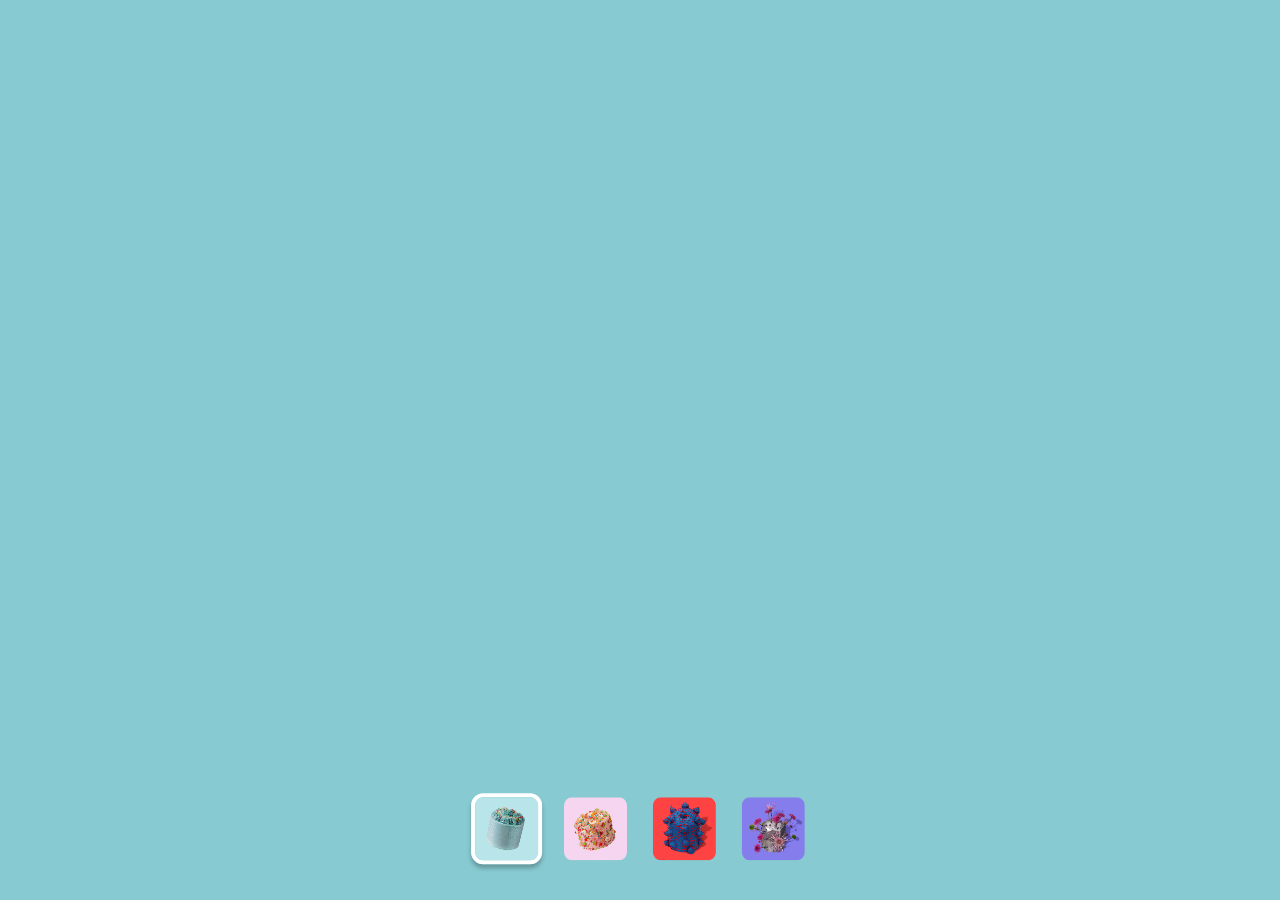
==== index.html @ b7d8cfb9 "Add #87CAD1 circular background reveal (Figma node 151:3525) Adds a plain .loading-circle element, g" ====
<!DOCTYPE html>
<html lang="pt-BR">
<head>
  <meta charset="UTF-8" />
  <meta name="viewport" content="width=device-width, initial-scale=1.0" />
  <title>Putadoce</title>
  <link rel="stylesheet" href="css/loading.css" />
</head>
<body>
  <div class="loading-screen" id="loadingScreen" aria-hidden="true">
    <div class="loading-track" id="loadingTrack">
      <div class="loading-item" data-item="1">
        <img class="loading-item__img" src="assets/images/homepage/image-cake-1.png" alt="" />
      </div>
      <div class="loading-item" data-item="2">
        <img class="loading-item__img" src="assets/images/homepage/image-cake-2.png" alt="" />
      </div>
      <div class="loading-item" data-item="3">
        <img class="loading-item__img" src="assets/images/homepage/image-cake-3.png" alt="" />
      </div>
      <div class="loading-item" data-item="4">
        <img class="loading-item__img" src="assets/images/homepage/image-cake-4.png" alt="" />
      </div>
    </div>

    <div class="loading-circle"></div>
  </div>

  <script src="js/loading.js"></script>
</body>
</html>
---- css/loading.css ----
/* Homepage opening loading animation — matches Figma nodes 115:467
   ("carrossel-cake" row stage, file kAYJnyqg4kZczqNmndvmeE), 150:3493
   (final resting position + image-cake-1's selected state), and
   151:3525 (the #87CAD1 circular background reveal).

   Three stages, driven by loading.js toggling classes on #loadingTrack:
     1. default (no class)  — all 4 thumbnails stacked exactly on top
        of each other, centered on screen, at the row's own 120px
        reference size.
     2. .is-row             — thumbnails spread into a single evenly
        spaced row, still vertically centered (node 115:467: 120px
        squares, 12px radius, 20px gap).
     3. .is-final            — the row shrinks and moves down to its
        resting position near the bottom of the viewport (node
        150:3493: 80px squares, same 12px radius/20px gap). .is-selected
        is added in the very same tick (not a later one — see
        loading.js) so image-cake-1's selected-state border + shadow
        and the #87CAD1 circle reveal (node 151:3525, .loading-circle
        below) both start at the exact instant the row starts settling
        into place, all three reading as one simultaneous event rather
        than a chain of sequential ones.

   Every thumbnail is `position: fixed; left: 50%; top: 50%;` — a
   constant anchor for the whole sequence — with a per-item `--dx`/
   `--dy` translate offset and a shared `--size` doing all the actual
   stage-to-stage movement/scaling via `transform`/`width`/`height`.
   Transitioning those (rather than swapping between different CSS
   positioning schemes, e.g. position:absolute -> flow layout) is what
   lets a plain CSS `transition` interpolate every stage smoothly:
   the browser only ever needs to tween one transform/size, never
   switch layout modes mid-animation. .loading-circle reuses that same
   --dx/--dy math (see --item1-final-dx/--items-final-dy) for its own
   origin point, rather than a separate hardcoded position, so it's
   always centered on image-cake-1's actual final position. */

:root {
  /* ---- Timing: the only place these need to change ----
     loading.js reads these same custom properties (via
     getComputedStyle) to schedule its stage transitions, so adjusting
     a value here updates both the CSS transition duration and the JS
     timing in one edit — nothing is duplicated in the JS file itself. */
  --loading-stack-hold: 350ms; /* stage 1: pause on the stacked thumbnails before spreading */
  --loading-spread-duration: 500ms; /* stage 1 -> 2: spreading into a row */
  --loading-row-hold: 250ms; /* stage 2: pause on the row before it settles */
  --loading-settle-duration: 500ms; /* stage 2 -> 3: shrinking + moving to final position */
  --loading-select-duration: 250ms; /* image-cake-1's selected state fading in, starting alongside the settle */
  --loading-easing: cubic-bezier(0.65, 0, 0.35, 1);
  /* Total: 350 + 500 + 250 + 500 = 1600ms (~1.6s) — the select and
     circle-reveal durations both run concurrently with the final
     500ms settle above rather than adding to the total, since all
     three start together (see loading.js). Inside the requested
     1.5-2s window for the thumbnail sequence. */

  /* #87CAD1 circular reveal (Figma node 151:3525) — starts the instant
     the row begins settling into its final position (same tick as
     --loading-settle-duration/--loading-select-duration above), not
     after. Kept well under 1s on its own so the color feels like an
     instant consequence of the selection rather than its own separate
     beat. */
  --circle-reveal-duration: 600ms;
  --circle-reveal-color: #87cad1;

  /* ---- Layout: fluid, calibrated against the Figma frame's 1440px
     reference width so every value hits its exact spec size there
     (120px/80px thumbnails, 20px gap) and scales down proportionally
     on narrower viewports, floored so nothing gets illegibly small.
     Border/shadow on the selected state stay fixed-size (see below)
     since only "thumbnail size and spacing" was asked to scale. ----*/
  --thumb-size-row: clamp(48px, 8.333vw, 120px); /* 120 / 1440 */
  --thumb-size-final: clamp(32px, 5.556vw, 80px); /* 80 / 1440 */
  --thumb-gap: clamp(8px, 1.389vw, 20px); /* 20 / 1440 */
  --thumb-radius: 12px;
  --final-bottom-margin: clamp(16px, 2.778vw, 40px); /* 40 / 1440 */

  /* image-cake-1's final center point, as an offset from the viewport
     center (50vw, 50vh) — the exact same formula stage 3 already uses
     for the thumbnail itself (see .loading-track.is-final rules
     below), hoisted here so .loading-circle's origin can reference the
     identical values instead of a second, potentially-drifting copy.
     --items-final-dy is shared by all 4 thumbnails in stage 3 (they're
     all in one horizontal row), so it doubles as image-cake-1's own
     final vertical offset. */
  --item1-final-dx: calc((var(--thumb-size-final) + var(--thumb-gap)) * -1.5);
  --items-final-dy: calc(50vh - var(--final-bottom-margin) - var(--thumb-size-final) / 2);

  /* Diameter the circle must reach to cover the viewport with no gaps
     at any corner, from ANY origin point on screen: the true
     requirement is 2x the distance from the origin to the single
     farthest corner, but 2 * (100vw + 100vh) is a simple, safe upper
     bound for that (vw + vh is always >= the viewport's own diagonal,
     by the triangle inequality) without needing sqrt()/pow() in
     calc(), which is still uneven browser support for a static site
     like this one. The excess is invisible either way, since anything
     past the viewport edge is clipped by it. */
  --circle-max-diameter: calc(2 * (100vw + 100vh));
}

body {
  margin: 0;
  /* Nothing on the page can scroll during/after this stage — every
     thumbnail is position: fixed and there's no other content yet. */
  overflow: hidden;
  background-color: #ffffff;
}

.loading-screen {
  position: fixed;
  inset: 0;
  background-color: #ffffff;
}

.loading-item {
  position: fixed;
  top: 50%;
  left: 50%;
  z-index: 1;
  box-sizing: border-box;
  width: var(--thumb-size-row);
  height: var(--thumb-size-row);
  border-radius: var(--thumb-radius);
  overflow: hidden;
  /* Reserves the selected state's border footprint from the start
     (transparent, so invisible) so box-sizing: border-box never has
     to change the item's outer size when the real white border
     appears later — only its color needs to transition. */
  border: 4px solid transparent;
  box-shadow: 0 4px 4px rgba(0, 0, 0, 0);
  --dx: 0px;
  --dy: 0px;
  transform: translate(-50%, -50%) translate(var(--dx), var(--dy));
  transition:
    width var(--loading-settle-duration) var(--loading-easing),
    height var(--loading-settle-duration) var(--loading-easing),
    transform var(--loading-settle-duration) var(--loading-easing),
    border-color var(--loading-select-duration) ease,
    box-shadow var(--loading-select-duration) ease;
}

/* image-cake-1 stays on top of the pile during stage 1's stack, since
   it's the same thumbnail that ends up selected at the end. */
.loading-item[data-item='1'] {
  z-index: 2;
}

.loading-item__img {
  display: block;
  width: 100%;
  height: 100%;
  object-fit: cover;
}

/* ---- Stage 2: spread into a row (node 115:467) ----
   Each item's --dx places it in an evenly spaced row of 4 centered on
   the anchor point: offsets are (index - 1.5) * (size + gap), i.e.
   -1.5, -0.5, 0.5, 1.5 row-widths from center — the same math as the
   frame's own 140px item-to-item spacing (120px + 20px gap) at the
   1440px reference. */
.loading-track.is-row .loading-item {
  width: var(--thumb-size-row);
  height: var(--thumb-size-row);
  transition-duration: var(--loading-spread-duration);
}

.loading-track.is-row .loading-item[data-item='1'] {
  --dx: calc((var(--thumb-size-row) + var(--thumb-gap)) * -1.5);
}
.loading-track.is-row .loading-item[data-item='2'] {
  --dx: calc((var(--thumb-size-row) + var(--thumb-gap)) * -0.5);
}
.loading-track.is-row .loading-item[data-item='3'] {
  --dx: calc((var(--thumb-size-row) + var(--thumb-gap)) * 0.5);
}
.loading-track.is-row .loading-item[data-item='4'] {
  --dx: calc((var(--thumb-size-row) + var(--thumb-gap)) * 1.5);
}

/* ---- Stage 3: shrink + settle near the bottom (node 150:3493) ----
   --dy moves each item's center from the viewport's vertical center
   down to (viewport height - bottom margin - half the final thumbnail
   size) — i.e. exactly --final-bottom-margin above the viewport's
   bottom edge. */
.loading-track.is-final .loading-item {
  width: var(--thumb-size-final);
  height: var(--thumb-size-final);
  transition-duration: var(--loading-settle-duration);
  --dy: var(--items-final-dy);
}

.loading-track.is-final .loading-item[data-item='1'] {
  --dx: var(--item1-final-dx);
}
.loading-track.is-final .loading-item[data-item='2'] {
  --dx: calc((var(--thumb-size-final) + var(--thumb-gap)) * -0.5);
}
.loading-track.is-final .loading-item[data-item='3'] {
  --dx: calc((var(--thumb-size-final) + var(--thumb-gap)) * 0.5);
}
.loading-track.is-final .loading-item[data-item='4'] {
  --dx: calc((var(--thumb-size-final) + var(--thumb-gap)) * 1.5);
}

/* ---- Selected state (node 150:3493, image-cake-1 only) ----
   4px solid white border + a soft drop shadow, starting the instant
   stage 3 begins settling (not once it finishes) — only ever applied
   to the first thumbnail. */
.loading-track.is-selected .loading-item[data-item='1'] {
  border-color: #ffffff;
  box-shadow: 0 4px 4px rgba(0, 0, 0, 0.25);
}

/* ---- Circular background reveal (node 151:3525) ----
   A plain circle, .loading-screen's white showing through everywhere
   outside it until it grows to cover the viewport. Sits in the DOM
   after #loadingTrack (targeted via the ~ sibling combinator off the
   same .is-final class loading.js already toggles there) purely so
   one script doesn't need to know about a second element — visual
   stacking is entirely z-index's job: 0 here vs. 1/2 on .loading-item,
   so the thumbnails stay visible on top throughout, exactly as
   required.

   Positioned with the same fixed left/top: 50% anchor + translate
   pattern as .loading-item, translated to image-cake-1's actual final
   center (--item1-final-dx/--items-final-dy — the same custom
   properties stage 3 itself uses, not a separate hardcoded position),
   then scaled from 0 to 1 at a diameter guaranteed to cover the
   viewport from that point with no corner gaps (--circle-max-diameter
   above). Scaling a circle from its own center is precisely a
   "grow outward from a point" reveal — scale is also cheaper for the
   browser to animate than transitioning width/height directly. */
.loading-circle {
  position: fixed;
  top: 50%;
  left: 50%;
  z-index: 0;
  width: var(--circle-max-diameter);
  height: var(--circle-max-diameter);
  border-radius: 50%;
  background-color: var(--circle-reveal-color);
  transform: translate(-50%, -50%) translate(var(--item1-final-dx), var(--items-final-dy)) scale(0);
  transition: transform var(--circle-reveal-duration) var(--loading-easing);
}

#loadingTrack.is-final ~ .loading-circle {
  transform: translate(-50%, -50%) translate(var(--item1-final-dx), var(--items-final-dy)) scale(1);
}

/* Users who've asked for less motion get the finished state straight
   away — loading.js also checks this directly and skips its timers
   entirely, but the CSS override is a belt-and-suspenders fallback
   (e.g. if JS is slow to run) so nothing ever visibly animates. */
@media (prefers-reduced-motion: reduce) {
  .loading-item,
  .loading-circle {
    transition: none;
  }
}
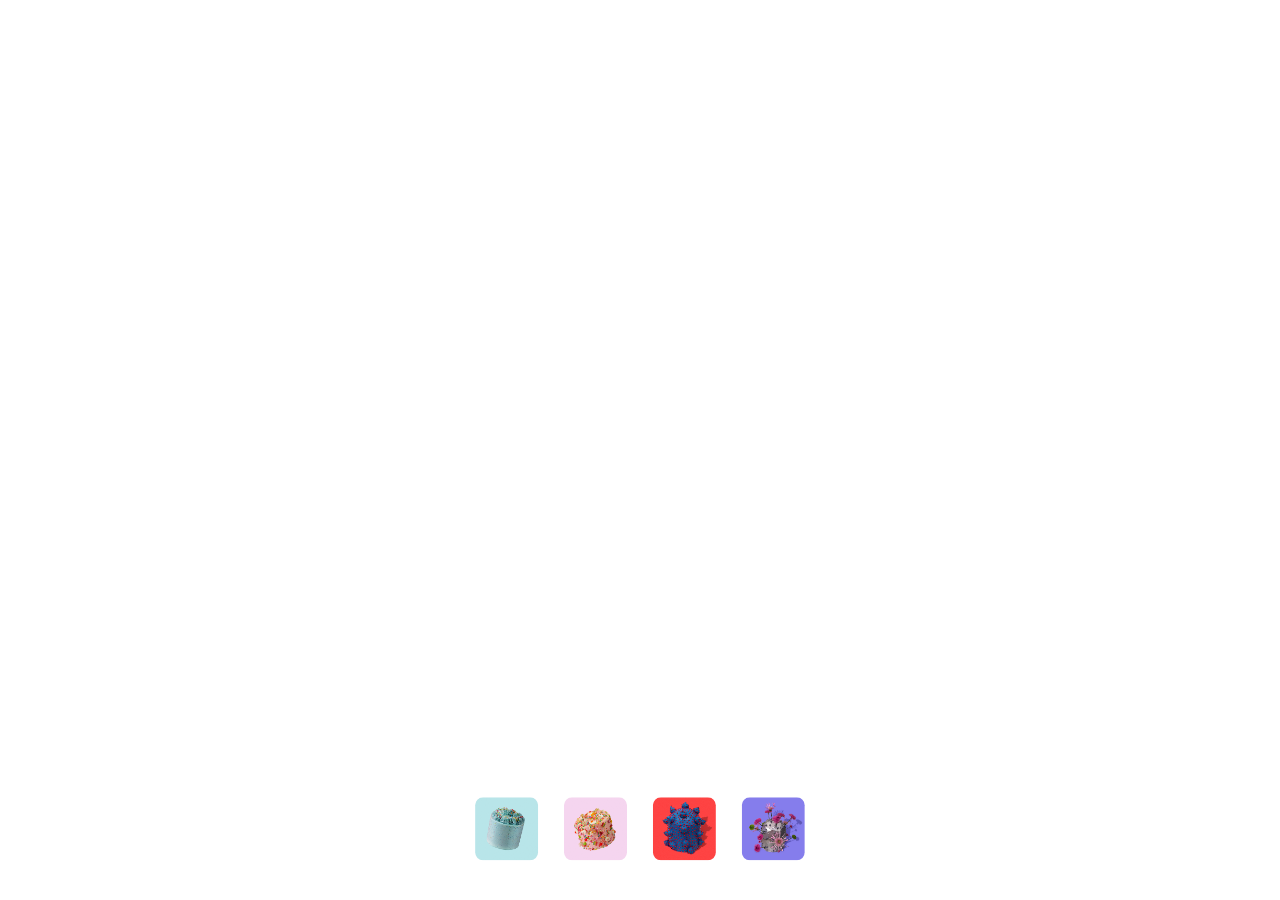
==== commit 0741664b: "Add site header (nav) component with slide-down entrance Matches the "Nav" component in Figma node 1" ====
--- a/index.html
+++ b/index.html
@@ -4,7 +4,14 @@
   <meta charset="UTF-8" />
   <meta name="viewport" content="width=device-width, initial-scale=1.0" />
   <title>Putadoce</title>
+  <link rel="preconnect" href="https://fonts.googleapis.com" />
+  <link rel="preconnect" href="https://fonts.gstatic.com" crossorigin />
+  <link
+    href="https://fonts.googleapis.com/css2?family=DM+Sans:wght@500&display=swap"
+    rel="stylesheet"
+  />
   <link rel="stylesheet" href="css/loading.css" />
+  <link rel="stylesheet" href="components/nav/nav.css" />
 </head>
 <body>
   <div class="loading-screen" id="loadingScreen" aria-hidden="true">
@@ -27,5 +34,6 @@
   </div>
 
   <script src="js/loading.js"></script>
+  <script src="components/nav/nav.js"></script>
 </body>
 </html>
--- a/css/loading.css
+++ b/css/loading.css
@@ -1,7 +1,12 @@
 /* Homepage opening loading animation — matches Figma nodes 115:467
    ("carrossel-cake" row stage, file kAYJnyqg4kZczqNmndvmeE), 150:3493
    (final resting position + image-cake-1's selected state), and
-   151:3525 (the #87CAD1 circular background reveal).
+   151:3525 (the #87CAD1 circular background reveal). The site header's
+   own slide-down entrance (components/nav/nav.css) is triggered once
+   this sequence's circle reveal actually finishes — its timing value
+   lives here too (--nav-slide-duration below) even though its other
+   styles live in nav.css, per this project's "one place for all
+   entrance-sequence timing" convention.
 
    Three stages, driven by loading.js toggling classes on #loadingTrack:
      1. default (no class)  — all 4 thumbnails stacked exactly on top
@@ -12,13 +17,16 @@
         squares, 12px radius, 20px gap).
      3. .is-final            — the row shrinks and moves down to its
         resting position near the bottom of the viewport (node
-        150:3493: 80px squares, same 12px radius/20px gap). .is-selected
-        is added in the very same tick (not a later one — see
-        loading.js) so image-cake-1's selected-state border + shadow
-        and the #87CAD1 circle reveal (node 151:3525, .loading-circle
-        below) both start at the exact instant the row starts settling
-        into place, all three reading as one simultaneous event rather
-        than a chain of sequential ones.
+        150:3493: 80px squares, same 12px radius/20px gap). Once that
+        settle transition actually finishes (loading.js listens for
+        its transitionend, not a second hardcoded delay, so this can
+        never drift out of sync with --loading-settle-duration below),
+        .is-selected is added — a single shared trigger for both
+        image-cake-1's selected-state border + shadow AND the start of
+        the #87CAD1 circle reveal (node 151:3525, .loading-circle
+        below), so the two can't fire independently of each other.
+        The circle only ever starts growing after the thumbnails have
+        fully arrived, never before or during their movement.
 
    Every thumbnail is `position: fixed; left: 50%; top: 50%;` — a
    constant anchor for the whole sequence — with a per-item `--dx`/
@@ -43,22 +51,32 @@
   --loading-spread-duration: 500ms; /* stage 1 -> 2: spreading into a row */
   --loading-row-hold: 250ms; /* stage 2: pause on the row before it settles */
   --loading-settle-duration: 500ms; /* stage 2 -> 3: shrinking + moving to final position */
-  --loading-select-duration: 250ms; /* image-cake-1's selected state fading in, starting alongside the settle */
+  --loading-select-duration: 250ms; /* image-cake-1's selected state fading in, once the settle transition ends */
   --loading-easing: cubic-bezier(0.65, 0, 0.35, 1);
-  /* Total: 350 + 500 + 250 + 500 = 1600ms (~1.6s) — the select and
-     circle-reveal durations both run concurrently with the final
-     500ms settle above rather than adding to the total, since all
-     three start together (see loading.js). Inside the requested
-     1.5-2s window for the thumbnail sequence. */
-
-  /* #87CAD1 circular reveal (Figma node 151:3525) — starts the instant
-     the row begins settling into its final position (same tick as
-     --loading-settle-duration/--loading-select-duration above), not
-     after. Kept well under 1s on its own so the color feels like an
-     instant consequence of the selection rather than its own separate
-     beat. */
+  /* Thumbnail sequence total: 350 + 500 + 250 + 500 = 1600ms (~1.6s),
+     inside the requested 1.5-2s window — this is the point at which
+     the thumbnails have fully arrived and .is-selected fires (see
+     loading.js, which confirms this via the settle transition's own
+     transitionend rather than trusting this number alone). */
+
+  /* #87CAD1 circular reveal (Figma node 151:3525) — starts only once
+     the settle transition above has actually finished and the row has
+     fully arrived at its resting position (loading.js adds
+     .is-selected then, which is what css/loading.css keys the circle
+     off below), never before or during that movement. Kept well under
+     1s on its own so the color still feels like an instant consequence
+     of the selection once it does start. */
   --circle-reveal-duration: 600ms;
   --circle-reveal-color: #87cad1;
+
+  /* Site header (components/nav/nav.css) slide-down entrance. Not tied
+     to a setTimeout of its own — components/nav/nav.js waits for the
+     'circle-reveal:complete' event js/loading.js dispatches once the
+     circle above has actually finished growing, then this is just how
+     long that slide itself takes once triggered. Reuses --loading-easing
+     rather than a separate curve, for a consistent feel with the rest
+     of the entrance sequence. */
+  --nav-slide-duration: 500ms;
 
   /* ---- Layout: fluid, calibrated against the Figma frame's 1440px
      reference width so every value hits its exact spec size there
@@ -200,9 +218,9 @@
 }
 
 /* ---- Selected state (node 150:3493, image-cake-1 only) ----
-   4px solid white border + a soft drop shadow, starting the instant
-   stage 3 begins settling (not once it finishes) — only ever applied
-   to the first thumbnail. */
+   4px solid white border + a soft drop shadow, starting once stage 3's
+   settle transition has actually finished (not while it's still
+   moving) — only ever applied to the first thumbnail. */
 .loading-track.is-selected .loading-item[data-item='1'] {
   border-color: #ffffff;
   box-shadow: 0 4px 4px rgba(0, 0, 0, 0.25);
@@ -212,8 +230,10 @@
    A plain circle, .loading-screen's white showing through everywhere
    outside it until it grows to cover the viewport. Sits in the DOM
    after #loadingTrack (targeted via the ~ sibling combinator off the
-   same .is-final class loading.js already toggles there) purely so
-   one script doesn't need to know about a second element — visual
+   same .is-selected class the selected-state rule above also uses —
+   not .is-final, which only marks the *start* of the settle
+   transition, well before the thumbnails have actually arrived) purely
+   so one script doesn't need to know about a second element — visual
    stacking is entirely z-index's job: 0 here vs. 1/2 on .loading-item,
    so the thumbnails stay visible on top throughout, exactly as
    required.
@@ -240,7 +260,7 @@
   transition: transform var(--circle-reveal-duration) var(--loading-easing);
 }
 
-#loadingTrack.is-final ~ .loading-circle {
+#loadingTrack.is-selected ~ .loading-circle {
   transform: translate(-50%, -50%) translate(var(--item1-final-dx), var(--items-final-dy)) scale(1);
 }
 
--- a/components/nav/nav.css
+++ b/components/nav/nav.css
@@ -0,0 +1,119 @@
+/* Site header/nav — matches the "Nav" component in Figma node 115:436
+   (file kAYJnyqg4kZczqNmndvmeE): a "Bolos" pill button on the left,
+   the logo centered, and a "Menu" pill button on the right, one row,
+   fixed to the top of the viewport.
+
+   NOTE on fonts: the frame specifies 'Satoshi Variable' Medium for the
+   "Bolos" label specifically, but 'DM Sans' Medium for the adjacent
+   "Menu" label — the only place "Satoshi" appears anywhere in this
+   project. Treating that as a Figma authoring inconsistency rather
+   than an intentional two-typeface header: both labels use DM Sans
+   here, avoiding a second webfont/CDN dependency for one five-letter
+   word on two otherwise visually-identical sibling buttons. Flagging
+   this in case Satoshi was actually intended — trivial to add back.
+
+   Reusable across every page (this file only styles .nav; markup lives
+   in nav.html, injected by nav.js). --nav-slide-duration and
+   --loading-easing are both defined in css/loading.css's :root — the
+   former per this task's requirement to keep header timing alongside
+   the existing loading-sequence values, the latter reused for a
+   consistent feel with the rest of the entrance sequence rather than
+   introducing a near-duplicate easing curve. Both stylesheets need to
+   be loaded on any page using this component. */
+
+.nav {
+  position: fixed;
+  top: 0;
+  left: 0;
+  right: 0;
+  z-index: 10;
+  box-sizing: border-box;
+  display: flex;
+  align-items: center;
+  justify-content: space-between;
+  width: 100%;
+  /* 20px at the 1440px reference (1.389vw), floored so it never
+     collapses to near-nothing on very narrow screens. */
+  padding: clamp(12px, 1.389vw, 20px);
+  transform: translateY(-100%);
+  transition: transform var(--nav-slide-duration) var(--loading-easing);
+}
+
+/* nav.js adds this once the header should become visible — on the
+   homepage, only after js/loading.js's circle reveal has actually
+   finished (see nav.js); immediately on any page without that loading
+   sequence. */
+.nav.is-visible {
+  transform: translateY(0);
+}
+
+/* logo.svg is already 174x40 (matches the frame's own ~173.571x40
+   exactly) — height scales fluidly with width: auto preserving its
+   own aspect ratio exactly, rather than a second clamp() formula for
+   width that could drift out of ratio at in-between viewport sizes. */
+.nav__logo {
+  display: block;
+  height: clamp(24px, 2.778vw, 40px); /* 40 / 1440 */
+  width: auto;
+}
+
+/* Deliberately no explicit width here (unlike the frame's own literal
+   100px spec): the button instead shrink-wraps its own content
+   (padding + icon + gap + text, all fluid below), which reproduces
+   ~100px at the 1440px reference on its own and — critically — can
+   never overlap or clip at any smaller viewport the way an
+   independently-scaled fixed width risked doing, since the button is
+   always exactly as wide as its own (floored) content actually needs. */
+.nav__button {
+  display: inline-flex;
+  align-items: center;
+  justify-content: center;
+  flex-shrink: 0;
+  gap: clamp(4px, 0.556vw, 8px); /* 8 / 1440 */
+  height: clamp(32px, 2.778vw, 40px); /* 40 / 1440 */
+  padding-inline: clamp(10px, 1.111vw, 16px); /* 16 / 1440 */
+  border: 1.5px solid #ff2b00;
+  border-radius: 360px;
+  background-color: #ffffff;
+  cursor: pointer;
+  transition: background-color 0.18s ease;
+}
+
+/* Not specified by the frame ("visual only for now... give them a
+   subtle hover state") — a light tint of the button's own accent
+   color, consistent with the palette already present on this
+   component rather than an unrelated color. */
+.nav__button:hover {
+  background-color: rgba(255, 43, 0, 0.08);
+}
+
+.nav__button:focus-visible {
+  outline: 2px solid #ff2b00;
+  outline-offset: 2px;
+}
+
+.nav__button-label {
+  font-family: 'DM Sans', sans-serif;
+  font-weight: 500;
+  font-size: clamp(12px, 1.111vw, 16px); /* 16 / 1440 */
+  line-height: 1.1;
+  /* Matches the frame's own -0.32px tracking at 16px (a -2% ratio),
+     expressed as em so it holds the same ratio across the fluid
+     clamp() above instead of only matching at exactly 16px. */
+  letter-spacing: -0.02em;
+  color: #ff2b00;
+  white-space: nowrap;
+}
+
+.nav__button-icon {
+  display: block;
+  flex-shrink: 0;
+  width: clamp(14px, 1.389vw, 20px); /* 20 / 1440 */
+  height: clamp(14px, 1.389vw, 20px);
+}
+
+@media (prefers-reduced-motion: reduce) {
+  .nav {
+    transition: none;
+  }
+}
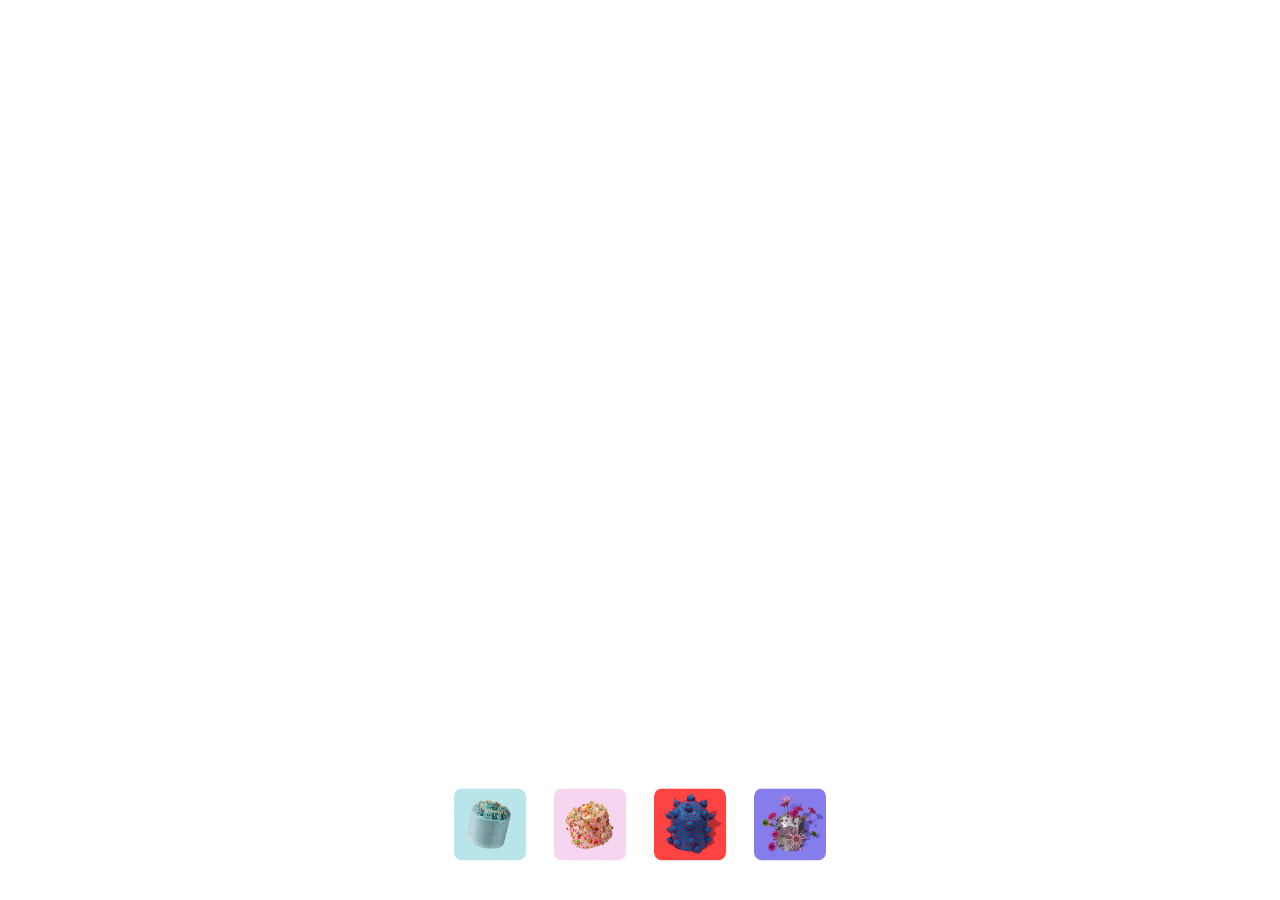
==== commit 8cc79533: "Build heroes 2-4 and make thumbnails clickable to switch between cakes Reuses the existing cake-1 he" ====
--- a/index.html
+++ b/index.html
@@ -11,29 +11,56 @@
     rel="stylesheet"
   />
   <link rel="stylesheet" href="css/loading.css" />
+  <link rel="stylesheet" href="css/buttons.css" />
   <link rel="stylesheet" href="components/nav/nav.css" />
+  <link rel="stylesheet" href="css/hero.css" />
 </head>
 <body>
   <div class="loading-screen" id="loadingScreen" aria-hidden="true">
     <div class="loading-track" id="loadingTrack">
-      <div class="loading-item" data-item="1">
+      <button type="button" class="loading-item" data-item="1" aria-pressed="true" aria-label="Ver bolo buttercream">
         <img class="loading-item__img" src="assets/images/homepage/image-cake-1.png" alt="" />
-      </div>
-      <div class="loading-item" data-item="2">
+      </button>
+      <button type="button" class="loading-item" data-item="2" aria-pressed="false" aria-label="Ver bolo bala de goma">
         <img class="loading-item__img" src="assets/images/homepage/image-cake-2.png" alt="" />
-      </div>
-      <div class="loading-item" data-item="3">
+      </button>
+      <button type="button" class="loading-item" data-item="3" aria-pressed="false" aria-label="Ver bolo arte e artistas">
         <img class="loading-item__img" src="assets/images/homepage/image-cake-3.png" alt="" />
-      </div>
-      <div class="loading-item" data-item="4">
+      </button>
+      <button type="button" class="loading-item" data-item="4" aria-pressed="false" aria-label="Ver bolo criar e inovar">
         <img class="loading-item__img" src="assets/images/homepage/image-cake-4.png" alt="" />
-      </div>
+      </button>
     </div>
 
     <div class="loading-circle"></div>
   </div>
 
+  <section class="hero" id="hero">
+    <div class="hero__cluster">
+      <p class="hero__text hero__text--fixed hero__reveal">nós amamos</p>
+
+      <div class="hero__cake" id="heroCake" data-cake="1">
+        <img
+          class="hero__cake-img"
+          src="assets/images/homepage/image-cake-central-1.png"
+          alt="Bolo com buttercream azul e confetes coloridos"
+        />
+      </div>
+
+      <p class="hero__text hero__text--variable hero__reveal">
+        <span class="hero__word hero__word--variable" id="heroVariableWord">buttercream</span>
+      </p>
+    </div>
+
+    <button type="button" class="hero__cta btn-solid hero__reveal" id="heroCta">
+      <span class="hero__cta-label">Pedir no Goomer</span>
+      <img class="hero__cta-icon btn-solid__icon" src="assets/icons/icon-arrow-right.svg" alt="" />
+    </button>
+  </section>
+
   <script src="js/loading.js"></script>
+  <script src="js/hero.js"></script>
+  <script src="js/cake-switcher.js"></script>
   <script src="components/nav/nav.js"></script>
 </body>
 </html>
--- a/css/loading.css
+++ b/css/loading.css
@@ -78,15 +78,41 @@
      of the entrance sequence. */
   --nav-slide-duration: 500ms;
 
+  /* Hero content (css/hero.css, Figma node 114:238) entrance timing —
+     grouped here too, per this project's "one place for all
+     entrance-sequence timing" convention, even though the hero's other
+     styles live in their own stylesheet. js/hero.js triggers off the
+     same 'circle-reveal:complete' event components/nav/nav.js already
+     listens for, never an independent timer. */
+  --hero-fall-duration: 700ms; /* the central cake dropping in from above the viewport into its resting spot */
+  /* A small overshoot on landing rather than a plain settle — per the
+     apple-design skill, bounce is only earned when the motion itself
+     carries real momentum (here, a drop/fall), unlike a plain
+     fade/appear where a critically-damped curve (no overshoot) is the
+     right default. */
+  --hero-fall-easing: cubic-bezier(0.34, 1.56, 0.64, 1);
+  --hero-details-duration: 350ms; /* the two side texts + button fading/rising in, right after the cake settles */
+  --hero-details-easing: var(--loading-easing); /* reuses the site's one non-bouncy "settle" curve — nothing here carries gesture momentum, so no overshoot */
+  --hero-float-duration: 4200ms; /* continuous idle float once settled — slow and subtle on purpose, never distracting */
+  --hero-float-distance: 10px; /* how far the cake drifts up on each float cycle */
+
   /* ---- Layout: fluid, calibrated against the Figma frame's 1440px
      reference width so every value hits its exact spec size there
      (120px/80px thumbnails, 20px gap) and scales down proportionally
      on narrower viewports, floored so nothing gets illegibly small.
      Border/shadow on the selected state stay fixed-size (see below)
-     since only "thumbnail size and spacing" was asked to scale. ----*/
+     since only "thumbnail size and spacing" was asked to scale.
+
+     --thumb-size-final and --thumb-gap are the exception: the resting
+     (post-entrance) thumbnail row is required to stay full-size at
+     every breakpoint, including tablet/mobile — the Figma tablet
+     (130:2178) and mobile (402px-reference) frames both show the same
+     80px thumbnails as desktop, just with a tighter 16px gap at
+     mobile instead of 20px (see the media query below). So these two
+     are flat values, not clamp()s. ----*/
   --thumb-size-row: clamp(48px, 8.333vw, 120px); /* 120 / 1440 */
-  --thumb-size-final: clamp(32px, 5.556vw, 80px); /* 80 / 1440 */
-  --thumb-gap: clamp(8px, 1.389vw, 20px); /* 20 / 1440 */
+  --thumb-size-final: 80px;
+  --thumb-gap: 20px; /* 16px below 768px — see the media query near the bottom of this file */
   --thumb-radius: 12px;
   --final-bottom-margin: clamp(16px, 2.778vw, 40px); /* 40 / 1440 */
 
@@ -128,6 +154,17 @@
 }
 
 .loading-item {
+  /* A real <button> now (js/cake-switcher.js makes each thumbnail
+     clickable/keyboard-operable) -- these five properties reset the
+     browser's own button chrome (background, border-alternative
+     padding, inherited font) that would otherwise show through or
+     conflict with the sizing/border this rule already owns below. */
+  appearance: none;
+  background: none;
+  padding: 0;
+  font: inherit;
+  cursor: pointer;
+
   position: fixed;
   top: 50%;
   left: 50%;
@@ -154,6 +191,11 @@
     box-shadow var(--loading-select-duration) ease;
 }
 
+.loading-item:focus-visible {
+  outline: 2px solid #ffffff;
+  outline-offset: 2px;
+}
+
 /* image-cake-1 stays on top of the pile during stage 1's stack, since
    it's the same thumbnail that ends up selected at the end. */
 .loading-item[data-item='1'] {
@@ -217,11 +259,16 @@
   --dx: calc((var(--thumb-size-final) + var(--thumb-gap)) * 1.5);
 }
 
-/* ---- Selected state (node 150:3493, image-cake-1 only) ----
+/* ---- Selected state (node 150:3493) ----
    4px solid white border + a soft drop shadow, starting once stage 3's
    settle transition has actually finished (not while it's still
-   moving) — only ever applied to the first thumbnail. */
-.loading-track.is-selected .loading-item[data-item='1'] {
+   moving). .is-active marks whichever thumbnail's cake the hero is
+   currently showing -- js/cake-switcher.js moves it to the clicked
+   thumbnail on every switch, defaulting to item 1 (matching the hero's
+   own default content) on page load. Was hardcoded to
+   [data-item='1'] before that script existed; now generalized so the
+   selected state can move. */
+.loading-track.is-selected .loading-item.is-active {
   border-color: #ffffff;
   box-shadow: 0 4px 4px rgba(0, 0, 0, 0.25);
 }
@@ -264,6 +311,73 @@
   transform: translate(-50%, -50%) translate(var(--item1-final-dx), var(--items-final-dy)) scale(1);
 }
 
+/* Tighter thumbnail gap on mobile (Figma's 402px-reference frame) —
+   thumbnail SIZE stays 80px everywhere (see --thumb-size-final
+   above); only this spacing changes below the same breakpoint
+   nav.css/hero.css already use for their own mobile tier. */
+@media (max-width: 767px) {
+  :root {
+    --thumb-gap: 16px;
+  }
+}
+
+/* ---- Horizontal scroll for the settled row below 368px ----
+   4 thumbnails at the required fixed 80px size + 16px gap add up to
+   368px (4*80 + 3*16), wider than any viewport narrower than that --
+   with the row's usual position:fixed + centered transform, the
+   overflow is simply clipped and unreachable, since fixed elements
+   never respond to scrolling of any kind. There's no way to make a
+   position:fixed element natively scrollable, so below 368px the
+   settled row switches its OWN items from fixed+transform to a plain
+   scrollable flex row instead.
+
+   This only ever applies once .is-selected is present -- i.e. only
+   once loading.js's own transitionend-based trigger confirms the
+   settle animation has ACTUALLY finished (see loading.js and the
+   .is-selected rules above) -- so the fixed-position settle animation
+   itself is completely untouched and still plays identically at every
+   width; this just swaps the mechanism for the already-at-rest state
+   right after, which is why .loading-item's own transition is turned
+   off here: nothing here should visibly animate, it's a same-frame
+   swap from one static layout to a visually equivalent one. */
+@media (max-width: 367px) {
+  #loadingTrack.is-selected {
+    position: fixed;
+    /* Each .loading-item used to carry its own z-index (1, or 2 for
+       item 1) directly against .loading-circle's z-index:0, in the
+       same top-level stacking context -- always painting on top
+       regardless of DOM order. Now that they're nested inside this
+       newly-positioned wrapper instead, that comparison happens one
+       level up: the wrapper itself needs an explicit z-index so the
+       circle (a later sibling, and otherwise tied at the effective
+       z-index:0 auto/0 default) doesn't paint over it. */
+    z-index: 1;
+    left: 0;
+    right: 0;
+    bottom: var(--final-bottom-margin);
+    top: auto;
+    box-sizing: border-box;
+    display: flex;
+    align-items: center;
+    gap: var(--thumb-gap);
+    padding-inline: 20px; /* matches the hero's own mobile page margin (css/hero.css) */
+    overflow-x: auto;
+    overflow-y: hidden;
+    -webkit-overflow-scrolling: touch;
+    scroll-snap-type: x proximity;
+  }
+
+  #loadingTrack.is-selected .loading-item {
+    position: relative;
+    top: auto;
+    left: auto;
+    transform: none;
+    transition: none;
+    flex-shrink: 0;
+    scroll-snap-align: start;
+  }
+}
+
 /* Users who've asked for less motion get the finished state straight
    away — loading.js also checks this directly and skips its timers
    entirely, but the CSS override is a belt-and-suspenders fallback
--- a/css/buttons.css
+++ b/css/buttons.css
@@ -0,0 +1,81 @@
+/* Shared "red-outline / white-fill" pill button treatment — used by
+   the nav header's Bolos/Menu buttons (components/nav/nav.css) today,
+   and meant for any future button styled the same way: this is the
+   site's standard secondary/pill button skin, not something specific
+   to the nav.
+
+   Lives in css/ (site-wide styles) rather than inside
+   components/nav/nav.css, since nothing about it is nav-specific —
+   any component can opt into the exact same look (and the exact same
+   hover) just by adding this class, with no risk of the two drifting
+   apart the way two separately-maintained copies of the same rule
+   could. Any page using a button with this class needs to load this
+   stylesheet.
+
+   Only the "skin" lives here — border, fill, text color, content
+   centering, hover, focus. Size and spacing (height, padding, gap,
+   icon layout) stay with whichever component uses it, since those
+   vary per button's own content and aren't part of the shared look. */
+.btn-outline {
+  display: inline-flex;
+  align-items: center;
+  justify-content: center;
+  border: 1.5px solid #ff2b00;
+  border-radius: 360px;
+  background-color: #ffffff;
+  color: #ff2b00;
+  cursor: pointer;
+  transition: background-color 0.18s ease;
+}
+
+/* Light pink fill on hover — border and text both stay red purely by
+   NOT being touched here (border-color and color are untouched, so
+   they simply hold their resting-state values); any icons inside are
+   pre-colored SVG files rather than currentColor-based, so they were
+   never going to change on hover regardless. */
+.btn-outline:hover {
+  background-color: #fee7f6;
+}
+
+.btn-outline:focus-visible {
+  outline: 2px solid #ff2b00;
+  outline-offset: 2px;
+}
+
+/* Solid CTA pill — red fill, white text/icon. Used by the homepage
+   hero's "Pedir no Goomer" button (css/hero.css) today, and meant for
+   any future button styled the same way, same as .btn-outline above.
+
+   Unlike .btn-outline, this button's background/border/text do NOT
+   change on hover — the only hover feedback is its trailing icon
+   sliding right (.btn-solid__icon), so that transition lives here too
+   rather than being re-declared per button. */
+.btn-solid {
+  display: inline-flex;
+  align-items: center;
+  justify-content: center;
+  border: none;
+  border-radius: 360px;
+  background-color: #ff2b00;
+  color: #ffffff;
+  cursor: pointer;
+}
+
+.btn-solid:focus-visible {
+  outline: 2px solid #ff2b00;
+  outline-offset: 2px;
+}
+
+.btn-solid__icon {
+  transition: transform 0.22s cubic-bezier(0.65, 0, 0.35, 1);
+}
+
+.btn-solid:hover .btn-solid__icon {
+  transform: translateX(4px);
+}
+
+@media (prefers-reduced-motion: reduce) {
+  .btn-solid__icon {
+    transition: none;
+  }
+}
--- a/components/nav/nav.css
+++ b/components/nav/nav.css
@@ -1,7 +1,9 @@
 /* Site header/nav — matches the "Nav" component in Figma node 115:436
    (file kAYJnyqg4kZczqNmndvmeE): a "Bolos" pill button on the left,
    the logo centered, and a "Menu" pill button on the right, one row,
-   fixed to the top of the viewport.
+   fixed to the top of the viewport. Responsive behavior below >=768px
+   / <768px matches nodes 151:3549 (tablet) and 151:3533 (mobile) — see
+   the breakpoint block further down for the full reasoning.
 
    NOTE on fonts: the frame specifies 'Satoshi Variable' Medium for the
    "Bolos" label specifically, but 'DM Sans' Medium for the adjacent
@@ -18,8 +20,12 @@
    former per this task's requirement to keep header timing alongside
    the existing loading-sequence values, the latter reused for a
    consistent feel with the rest of the entrance sequence rather than
-   introducing a near-duplicate easing curve. Both stylesheets need to
-   be loaded on any page using this component. */
+   introducing a near-duplicate easing curve. The buttons' shared
+   border/fill/hover/focus skin lives in css/buttons.css's
+   .btn-outline (applied to both buttons in nav.html) rather than here,
+   since that treatment isn't nav-specific — see that file for why. All
+   three stylesheets need to be loaded on any page using this
+   component. */
 
 .nav {
   position: fixed;
@@ -57,7 +63,11 @@
   width: auto;
 }
 
-/* Deliberately no explicit width here (unlike the frame's own literal
+/* Border/fill/hover/focus come from .btn-outline (css/buttons.css),
+   applied alongside this class in nav.html. Only this component's own
+   sizing/layout lives here.
+
+   Deliberately no explicit width (unlike the frame's own literal
    100px spec): the button instead shrink-wraps its own content
    (padding + icon + gap + text, all fluid below), which reproduces
    ~100px at the 1440px reference on its own and — critically — can
@@ -65,31 +75,10 @@
    independently-scaled fixed width risked doing, since the button is
    always exactly as wide as its own (floored) content actually needs. */
 .nav__button {
-  display: inline-flex;
-  align-items: center;
-  justify-content: center;
   flex-shrink: 0;
   gap: clamp(4px, 0.556vw, 8px); /* 8 / 1440 */
   height: clamp(32px, 2.778vw, 40px); /* 40 / 1440 */
   padding-inline: clamp(10px, 1.111vw, 16px); /* 16 / 1440 */
-  border: 1.5px solid #ff2b00;
-  border-radius: 360px;
-  background-color: #ffffff;
-  cursor: pointer;
-  transition: background-color 0.18s ease;
-}
-
-/* Not specified by the frame ("visual only for now... give them a
-   subtle hover state") — a light tint of the button's own accent
-   color, consistent with the palette already present on this
-   component rather than an unrelated color. */
-.nav__button:hover {
-  background-color: rgba(255, 43, 0, 0.08);
-}
-
-.nav__button:focus-visible {
-  outline: 2px solid #ff2b00;
-  outline-offset: 2px;
 }
 
 .nav__button-label {
@@ -101,7 +90,8 @@
      expressed as em so it holds the same ratio across the fluid
      clamp() above instead of only matching at exactly 16px. */
   letter-spacing: -0.02em;
-  color: #ff2b00;
+  /* Red text comes from .btn-outline's own color, inherited here —
+     not re-declared, so there's only one place that value lives. */
   white-space: nowrap;
 }
 
@@ -112,6 +102,86 @@
   height: clamp(14px, 1.389vw, 20px);
 }
 
+/* ---- Responsive: tablet (Figma node 151:3549, 834px reference) and
+   mobile (node 151:3533, 402px reference) ----
+
+   Breakpoint: 768px. Neither Figma frame sits exactly on a round
+   number (834 and 402), so the actual threshold is a judgment call
+   within the range those two frames leave open — 768 is the
+   conventional tablet-portrait breakpoint and comfortably inside
+   (402, 834), so it satisfies both frames' spec without landing on an
+   arbitrary in-between value:
+     - >= 768px: identical to the desktop design. The 834px tablet
+       frame reuses the exact same "Nav" component as desktop (same
+       100x40 pill buttons with visible text, same 173.571x40 logo,
+       same 20px padding) — not a scaled-down desktop, literally the
+       same design. The base rules above are already fluid via
+       clamp(), which would keep shrinking these past what the frame
+       actually shows at 834px, so this layer pins every value back to
+       its literal desktop spec for the whole >=768px range (a no-op
+       at >=1440px, where the base clamp() already resolves to the
+       same numbers — hence "desktop stays pixel-identical").
+     - < 768px: the frame's own "Nav-Mobile" component, a genuinely
+       different design (confirmed via Figma's own distinct component
+       name) — not the desktop pill shrunk further. Buttons become
+       fixed 40x40 circles containing only the icon (the text label is
+       hidden, not removed from the DOM, so nav.html stays the single
+       shared markup for every breakpoint); the logo and nav padding
+       stay at their full-size values unscaled, matching the frame. */
+@media (min-width: 768px) {
+  .nav {
+    padding: 20px;
+  }
+
+  .nav__logo {
+    height: 40px;
+  }
+
+  .nav__button {
+    gap: 8px;
+    height: 40px;
+    padding-inline: 16px;
+  }
+
+  .nav__button-label {
+    font-size: 16px;
+  }
+
+  .nav__button-icon {
+    width: 20px;
+    height: 20px;
+  }
+}
+
+@media (max-width: 767px) {
+  .nav {
+    padding: 20px;
+  }
+
+  .nav__logo {
+    height: 40px;
+  }
+
+  /* Explicit width (unlike the desktop/tablet button, which
+     shrink-wraps its content) since this button no longer has a text
+     label to size itself around — the frame's own fixed 40x40 square
+     needs setting directly. */
+  .nav__button {
+    width: 40px;
+    height: 40px;
+    padding-inline: 0;
+  }
+
+  .nav__button-label {
+    display: none;
+  }
+
+  .nav__button-icon {
+    width: 20px;
+    height: 20px;
+  }
+}
+
 @media (prefers-reduced-motion: reduce) {
   .nav {
     transition: none;
--- a/css/hero.css
+++ b/css/hero.css
@@ -0,0 +1,367 @@
+/* Homepage hero content — matches the middle section of Figma node
+   114:238 (file kAYJnyqg4kZczqNmndvmeE): the fixed "nós amamos" /
+   changing flavor word either side of a large floating cake, and a
+   single "Pedir no Goomer" button below. Sits in the same fixed
+   viewport as the loading sequence's header/thumbnails — this page
+   never scrolls (see body { overflow: hidden } in css/loading.css) —
+   between components/nav/nav.css's header and the thumbnail row that
+   js/loading.js's entrance sequence settles into.
+
+   This task only builds cake 1's content (image-cake-central-1.png +
+   "buttercream"). The three other cakes and click-to-switch behavior
+   are later tasks, which is why the per-cake image (#heroCake,
+   data-cake="1") and the swappable word (.hero__word--variable) each
+   have a single, clearly-named hook already — so a future task can
+   swap them without touching this file's layout/timing rules. The
+   "Pedir no Goomer" button is treated as permanent hero furniture: it
+   is not part of that per-cake swap.
+
+   Entrance timing lives in css/loading.css's :root, alongside the rest
+   of the site's entrance-sequence variables — see the comment there.
+   js/hero.js drives the sequence by toggling the classes below, in
+   response to the same 'circle-reveal:complete' event
+   components/nav/nav.js already listens for.
+
+   ---- Responsive (tablet/mobile) ----
+   Base rules below (row layout, left/right text, the fluid clamp()s
+   reaching 72px/420px at the 1440px desktop reference) are the
+   original desktop-only implementation, left untouched — every
+   breakpoint override lives further down the file, layered on top, so
+   the >=1024px desktop result stays exactly what it already was.
+
+   - Tablet: Figma node 130:2178 ("Home-Tablet", 834px reference).
+     Same Nav as desktop (nav.css's own >=768px breakpoint already
+     covers this, unchanged) but the hero content stacks vertically
+     instead of sitting in a row, still at desktop's exact 72px
+     type/420px cake size.
+   - Mobile: the Figma URL's node-id (126:486) no longer resolves to
+     any node in the file (likely stale/renamed). No frame at a mobile
+     width uses this cake's actual "buttercream" text either; the
+     nearest match is the 402px-reference "Home" frame family (e.g.
+     node 127:1230), which has the identical stacked structure and
+     button spec, just demonstrating a different flavor word. Built
+     from that frame's layout with this cake's own real content.
+   - Breakpoints: >=1024px desktop, 768-1023px tablet, <768px mobile —
+     see the PR description for the full reasoning. 768px reuses
+     nav.css's own existing boundary (nav is identical for tablet and
+     desktop, so it never needed a third tier); 1024px is the new
+     boundary this file introduces to split "desktop row" from
+     "tablet/mobile stacked" comfortably between the 834px and 1440px
+     reference frames. */
+
+.hero {
+  position: fixed;
+  inset: 0;
+  z-index: 1; /* above .loading-screen (auto/0), below .nav (10) */
+  /* This spans the entire viewport (inset:0) but only actually draws
+     content in the middle -- without this, its own empty space sits
+     at the same z-index tier as (and, being later in the DOM, paints
+     over) the now-clickable thumbnails in that same tier below,
+     silently swallowing clicks meant for them even though nothing of
+     .hero is visibly there. .hero__cta (the only real interactive
+     child) opts back in explicitly. */
+  pointer-events: none;
+  box-sizing: border-box;
+  display: flex;
+  flex-direction: column;
+  align-items: center;
+  justify-content: center;
+  /* Keeps content clear of the fixed header and the thumbnail row
+     without hardcoding a second copy of either one's height: reuses
+     the exact formulas those already scale by (nav.css's own
+     padding + content-height math, and loading.css's
+     --final-bottom-margin/--thumb-size-final) so this can never drift
+     out of sync if either one's sizing ever changes. Hoisted into its
+     own custom property, unchanged in value, so the <1024px tier
+     below can reuse the exact same nav-clearance figure when working
+     out how much room is actually left for the cake (see there). */
+  --hero-nav-clearance: calc(2 * clamp(12px, 1.389vw, 20px) + clamp(32px, 2.778vw, 40px));
+  padding-top: var(--hero-nav-clearance);
+  padding-bottom: calc(var(--final-bottom-margin) + var(--thumb-size-final));
+  padding-inline: clamp(16px, 2.778vw, 40px);
+}
+
+.hero__cluster {
+  display: flex;
+  flex-wrap: wrap; /* overflow safety net at in-between viewport widths, ahead of the column breakpoint below */
+  align-items: center;
+  justify-content: center;
+  gap: clamp(8px, 1.667vw, 24px);
+  max-width: 100%;
+}
+
+.hero__text {
+  margin: 0;
+  max-width: 100%;
+  overflow-wrap: break-word;
+  font-family: 'DM Sans', sans-serif;
+  font-weight: 500;
+  font-optical-sizing: auto;
+  color: #ffffff;
+  /* 72px at the 1440px reference (5vw), floored so it stays legible
+     down to a 320px viewport. */
+  font-size: clamp(28px, 5vw, 72px);
+  line-height: 1.1;
+  /* Figma's -2.88px tracking at 72px is a -4% ratio, expressed as em
+     so it holds across the fluid font-size above instead of only
+     matching at exactly 72px. */
+  letter-spacing: -0.04em;
+}
+
+.hero__text--fixed {
+  text-align: left;
+}
+
+.hero__text--variable {
+  text-align: right;
+}
+
+.hero__cake {
+  /* 420px at the 1440px reference (29.167vw), floored well below that
+     so the fluid text either side of it always has room to sit next
+     to it before the column breakpoint takes over. */
+  width: clamp(120px, 29.167vw, 420px);
+  height: clamp(120px, 29.167vw, 420px);
+  flex-shrink: 0;
+  transform: translateY(-120vh); /* off-screen above the viewport until js/hero.js starts the fall */
+  transition: transform var(--hero-fall-duration) var(--hero-fall-easing);
+  will-change: transform;
+}
+
+.hero__cake.is-visible {
+  transform: translateY(0);
+}
+
+.hero__cake.is-floating {
+  /* Starts exactly where the fall above leaves off (translateY(0), the
+     keyframes' own 0%/100%) so there is no visible seam between
+     settling and floating. */
+  animation: hero-float var(--hero-float-duration) ease-in-out infinite;
+}
+
+@keyframes hero-float {
+  0%,
+  100% {
+    transform: translateY(0);
+  }
+  50% {
+    transform: translateY(calc(-1 * var(--hero-float-distance)));
+  }
+}
+
+.hero__cake-img {
+  display: block;
+  width: 100%;
+  height: 100%;
+  object-fit: contain;
+}
+
+/* The two side texts and the "Pedir no Goomer" button share this
+   reveal: hidden until js/hero.js adds .is-visible right after the
+   cake settles (see the cake's transitionend listener there). */
+.hero__reveal {
+  opacity: 0;
+  transform: translateY(10px);
+  transition:
+    opacity var(--hero-details-duration) var(--hero-details-easing),
+    transform var(--hero-details-duration) var(--hero-details-easing);
+}
+
+.hero__reveal.is-visible {
+  opacity: 1;
+  transform: translateY(0);
+}
+
+.hero__cta {
+  /* Taken out of .hero's centered flex flow and anchored directly to
+     the thumbnail row instead — Figma's button position isn't "the
+     cluster+button centered as one block" (that only approximates the
+     real numbers), it's the cake/text cluster centered on its own
+     with the button pinned a fixed 24px above the thumbnails. Reuses
+     the same --final-bottom-margin/--thumb-size-final formula as
+     .hero's own padding-bottom so this can't drift out of sync with
+     where the thumbnail row actually starts. */
+  position: absolute;
+  left: 50%;
+  bottom: calc(var(--final-bottom-margin) + var(--thumb-size-final) + 24px);
+  pointer-events: auto; /* opts back in to clicks -- .hero itself is pointer-events:none, see there */
+  /* Combines horizontal centering with .hero__reveal's own initial
+     vertical reveal offset — a single element can only have one
+     `transform`, so this can't be split across the two classes. */
+  transform: translate(-50%, 10px);
+  /* 48px height / 20px padding / 8px gap — identical across all three
+     Figma frames (desktop 114:238, tablet 130:2178, and the mobile
+     402px-reference frame family), so this is a flat value rather
+     than a fluid clamp(): there's no width at which it should scale. */
+  height: 48px;
+  gap: 8px;
+  padding-inline: 20px;
+}
+
+.hero__cta.is-visible {
+  transform: translate(-50%, 0);
+}
+
+.hero__cta-label {
+  font-family: 'DM Sans', sans-serif;
+  font-weight: 500;
+  font-optical-sizing: auto;
+  font-size: 16px; /* flat — see .hero__cta's own comment on why this doesn't scale */
+  line-height: 1.1;
+  letter-spacing: -0.02em; /* same -2% ratio as the nav buttons' labels */
+  white-space: nowrap;
+}
+
+.hero__cta-icon {
+  display: block;
+  flex-shrink: 0;
+  width: 20px;
+  height: 20px;
+}
+
+/* ---- Responsive: below 1024px (Figma tablet frame 130:2178, 834px
+   reference, and the mobile 402px-reference frame family — see the
+   header comment) stacks fixed-text / cake / variable-text into a
+   single centered column instead of a row. Both the tablet and mobile
+   frames share this exact structure; only their sizing differs (the
+   two narrower bands below). Desktop (>=1024px) is untouched — the
+   base rules above still apply there exactly as before. ---- */
+@media (max-width: 1023px) {
+  .hero__cluster {
+    flex-direction: column;
+    flex-wrap: nowrap;
+    /* Stacked text is allowed to sit tight against the cake (even
+       overlap slightly — a little of that is fine here, unlike the
+       button below) instead of the row layout's own airy gap. */
+    gap: 0;
+  }
+
+  .hero__text--fixed,
+  .hero__text--variable {
+    text-align: center;
+  }
+
+  /* .hero__cluster is centered (justify-content:center, from the base
+     rule) within .hero's own content box — reserving extra space here
+     on top of the thumbnail clearance guarantees the centered cluster
+     can never grow tall enough to reach down into the button's own
+     24px-above-thumbnails zone (height 48px) below, regardless of
+     viewport height or how tall the stacked text+cake gets. Unlike
+     the cake/text overlap above, the button must never be touched.
+     Hoisted into its own custom property so the cake's own max-height
+     cap (in the two bands below) can reuse the identical figure. */
+  .hero {
+    --hero-cta-clearance: calc(var(--final-bottom-margin) + var(--thumb-size-final) + 24px + 48px + 20px);
+    padding-bottom: var(--hero-cta-clearance);
+  }
+}
+
+/* ---- Tablet band (768-1023px, Figma node 130:2178): keeps desktop's
+   exact 72px type and 420px cake — only the layout above changes, not
+   the sizing — so both are pinned to their literal values here rather
+   than left to the row-mode fluid clamp()s, which only reach these
+   numbers at the 1440px desktop reference and would otherwise
+   undershoot them throughout this band. 768px reuses nav.css's own
+   existing breakpoint (its Nav is identical for tablet and desktop, so
+   it never needed a third tier); this file introduces 1024px as the
+   new boundary between "desktop row" and "tablet/mobile stacked". ---- */
+@media (min-width: 768px) and (max-width: 1023px) {
+  .hero__text {
+    font-size: 72px;
+  }
+
+  .hero__cake {
+    width: 420px;
+    height: auto;
+    aspect-ratio: 1;
+    /* Safety net for short viewports (e.g. a tablet in landscape):
+       without this, a 420px cake plus two stacked 72px*1.1 text
+       blocks can be taller than the actual space between the header
+       and the button's reserved zone, pushing the cake/text cluster
+       down into the button despite it being centered -- something
+       that's fine for the cake/text pairing itself (see the
+       .hero__cluster comment above) but never acceptable for the
+       button. Caps the cake (and, via aspect-ratio, its width too) to
+       whatever's actually left over once the header, both text lines,
+       and the button's own reserved zone are subtracted from the
+       real viewport height, so it shrinks on short screens instead of
+       overlapping. A no-op at any normal tablet height, where 420px
+       already comfortably fits. */
+    max-height: calc(100vh - var(--hero-nav-clearance) - var(--hero-cta-clearance) - 158.4px);
+  }
+}
+
+/* ---- Mobile band (below 768px, matching nav.css's own breakpoint —
+   its Nav-Mobile takes over at the same width): the mobile frame
+   family uses smaller 56px type (down from 72px) and sizes the cake
+   to the content column's own width (362px at the 402px reference)
+   rather than a fixed square, so both get their own fluid formulas
+   reaching those exact numbers at 402px and tapering further for
+   narrower phones, instead of inheriting the row-mode clamp()s (which
+   are calibrated to reach their max at the 1440px desktop reference,
+   not 402px). Also tightens the page's own side padding to the
+   frame's 20px margin, for the same reason. ---- */
+@media (max-width: 767px) {
+  .hero {
+    padding-inline: clamp(16px, 4.975vw, 20px); /* 20 / 402 */
+  }
+
+  .hero__text {
+    font-size: clamp(32px, 13.93vw, 56px); /* 56 / 402 */
+  }
+
+  .hero__cake {
+    width: 100%;
+    max-width: 362px; /* the frame's own content-column width at 402px */
+    height: auto;
+    aspect-ratio: 1;
+    /* Same short-viewport safety net as the tablet band above, using
+       this band's own fluid text-size formula (font-size * 1.1
+       line-height, for both stacked text lines) instead of a flat
+       72px -- a no-op at any normal phone height, where the
+       width-driven size above already fits comfortably. */
+    max-height: calc(100vh - var(--hero-nav-clearance) - var(--hero-cta-clearance) - 2.2 * clamp(32px, 13.93vw, 56px));
+  }
+}
+
+/* ---- Short-viewport safety net for the row layout (>=1024px): a
+   height-only query rather than a width one, so it has zero effect at
+   any normal desktop viewport height (1440x900, 1920x1080, etc. both
+   render pixel-identically to before) and only engages on unusually
+   short windows at desktop widths, where the row layout's own cake
+   could otherwise reach down into the button's reserved zone -- the
+   same reasoning as the <1024px tier's own clearance above, just
+   gated by height instead of width so it can't touch the desktop
+   widths that must stay pixel-identical. min-width:1024px keeps this
+   from double-applying underneath the <1024px tier's own (already
+   correct, text-aware) version. */
+@media (min-width: 1024px) and (max-height: 700px) {
+  .hero {
+    --hero-cta-clearance: calc(var(--final-bottom-margin) + var(--thumb-size-final) + 24px + 48px + 20px);
+    padding-bottom: var(--hero-cta-clearance);
+  }
+
+  .hero__cake {
+    /* height/aspect-ratio only here, not in the base rule above, so a
+       normal-height 1440/1920 desktop viewport never touches this
+       query at all and keeps computing its size exactly as before
+       (two independent, but numerically identical, clamp()s) --
+       switching mechanisms only where it's actually needed avoids a
+       harmless-but-real sub-pixel rounding difference between the two
+       approaches that would otherwise show up even at normal heights. */
+    height: auto;
+    aspect-ratio: 1;
+    max-height: calc(100vh - var(--hero-nav-clearance) - var(--hero-cta-clearance));
+  }
+}
+
+@media (prefers-reduced-motion: reduce) {
+  .hero__cake,
+  .hero__reveal {
+    transition: none;
+  }
+
+  .hero__cake.is-floating {
+    animation: none;
+  }
+}
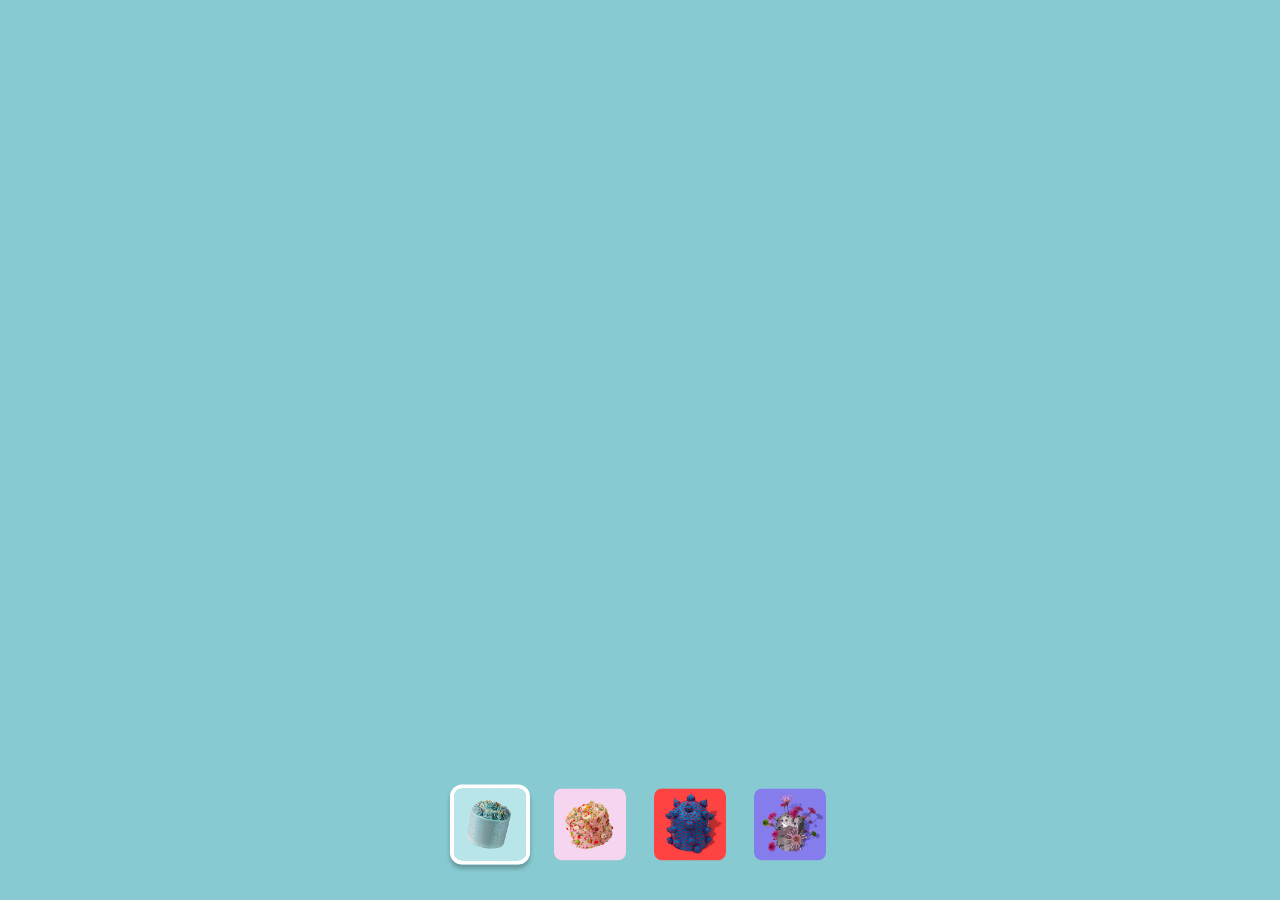
==== commit c8f55fc9: "Add site nav menu panel, opened from "Menu" Clicking "Menu" opens the red panel from Figma node 115:" ====
--- a/index.html
+++ b/index.html
@@ -13,6 +13,9 @@
   <link rel="stylesheet" href="css/loading.css" />
   <link rel="stylesheet" href="css/buttons.css" />
   <link rel="stylesheet" href="components/nav/nav.css" />
+  <link rel="stylesheet" href="components/nav/menu-shared.css" />
+  <link rel="stylesheet" href="components/nav/cakes-menu.css" />
+  <link rel="stylesheet" href="components/nav/nav-menu.css" />
   <link rel="stylesheet" href="css/hero.css" />
 </head>
 <body>
@@ -33,6 +36,7 @@
     </div>
 
     <div class="loading-circle"></div>
+    <div class="hero-transition-circle" id="heroTransitionCircle" aria-hidden="true"></div>
   </div>
 
   <section class="hero" id="hero">
@@ -62,5 +66,8 @@
   <script src="js/hero.js"></script>
   <script src="js/cake-switcher.js"></script>
   <script src="components/nav/nav.js"></script>
+  <script src="components/nav/menu-shared.js"></script>
+  <script src="components/nav/cakes-menu.js"></script>
+  <script src="components/nav/nav-menu.js"></script>
 </body>
 </html>
--- a/css/loading.css
+++ b/css/loading.css
@@ -95,6 +95,25 @@
   --hero-details-easing: var(--loading-easing); /* reuses the site's one non-bouncy "settle" curve — nothing here carries gesture momentum, so no overshoot */
   --hero-float-duration: 4200ms; /* continuous idle float once settled — slow and subtle on purpose, never distracting */
   --hero-float-distance: 10px; /* how far the cake drifts up on each float cycle */
+
+  /* ---- Manual cake-switch transition (js/cake-switcher.js) ----
+     Deliberately its own timing family, entirely separate from the
+     page-load entrance above: a click is a discrete, deliberate
+     choice, not a gravity-driven fall, so nothing here borrows
+     --hero-fall-easing's overshoot -- apple-design skill: bounce is
+     only earned when the motion itself carries momentum, and clicking
+     a thumbnail doesn't. All three reuse --loading-easing (the site's
+     one settle curve) and differ only in duration, which is what
+     actually creates the motion hierarchy: the circle (protagonist)
+     is deliberately the longest of the three, so the cake and word
+     (both quick enough to finish at or before it) read as riding
+     along with it rather than competing for attention. */
+  --switch-circle-duration: 600ms; /* background color reveal, expanding from the clicked thumbnail -- same duration as the opening sequence's own circle-reveal-duration, for a consistent "reveal" character, but a fully independent variable so the two can still be tuned apart */
+  --switch-circle-easing: var(--loading-easing);
+  --switch-cake-duration: 200ms; /* per leg -- the current cake shrinks+fades out over this long, then the new one grows+fades in over the same duration again */
+  --switch-cake-easing: var(--loading-easing);
+  --switch-word-duration: 120ms; /* per leg -- deliberately the quickest and, being opacity-only with no movement, the most understated of the three */
+  --switch-word-easing: var(--loading-easing);
 
   /* ---- Layout: fluid, calibrated against the Figma frame's 1440px
      reference width so every value hits its exact spec size there
@@ -311,13 +330,71 @@
   transform: translate(-50%, -50%) translate(var(--item1-final-dx), var(--items-final-dy)) scale(1);
 }
 
+/* ---- Manual cake-switch circle reveal (js/cake-switcher.js) ----
+   The same grow-a-circle-from-a-point technique as .loading-circle
+   above, reused rather than duplicated -- position:fixed, the same
+   --circle-max-diameter (already origin-agnostic: a safe cover-the-
+   -viewport bound from ANY starting point, not just image-cake-1's),
+   scale(0) -> scale(1). The one real difference is the origin itself:
+   .loading-circle's is a fixed CSS formula (image-cake-1's own final
+   position, correct because the opening sequence only ever reveals
+   from there), but a manual switch has to reveal from whichever
+   thumbnail was actually clicked -- a different point every time, at
+   any screen size, so js/cake-switcher.js computes it live via
+   getBoundingClientRect() and writes it into the two custom
+   properties below, in plain pixels, rather than a CSS formula.
+
+   This is a second, separate element (not a repositioned
+   .loading-circle) so the opening sequence's own element/timing is
+   never touched by a manual switch, and vice versa -- keeping the two
+   entrances clearly separate, as required. Sits right after
+   .loading-circle in the DOM so it paints on top of it (both are
+   effectively z-index 0, tied, and later wins) while a switch is
+   revealing, then commits its color to --circle-reveal-color (which
+   .loading-circle itself reads) and resets to scale(0) the instant
+   the reveal finishes, so there's never a visible seam between "the
+   new circle covers everything" and "the old one already matches
+   underneath". */
+.hero-transition-circle {
+  position: fixed;
+  top: 0;
+  left: 0;
+  z-index: 0;
+  width: var(--circle-max-diameter);
+  height: var(--circle-max-diameter);
+  border-radius: 50%;
+  --transition-origin-x: 50vw;
+  --transition-origin-y: 50vh;
+  transform: translate(var(--transition-origin-x), var(--transition-origin-y)) translate(-50%, -50%) scale(0);
+  /* Off by default -- only .is-growing (below) turns it on, so
+     resetting the origin/color/scale between switches (see the JS)
+     is itself never animated, only the deliberate grow is. */
+  transition: none;
+}
+
+.hero-transition-circle.is-growing {
+  transition: transform var(--switch-circle-duration) var(--switch-circle-easing);
+  transform: translate(var(--transition-origin-x), var(--transition-origin-y)) translate(-50%, -50%) scale(1);
+}
+
 /* Tighter thumbnail gap on mobile (Figma's 402px-reference frame) —
    thumbnail SIZE stays 80px everywhere (see --thumb-size-final
    above); only this spacing changes below the same breakpoint
-   nav.css/hero.css already use for their own mobile tier. */
+   nav.css/hero.css already use for their own mobile tier.
+
+   --final-bottom-margin also gets its own mobile value here: 24px,
+   flat, instead of the fluid clamp() above (which floors to 16px
+   throughout this entire range anyway, since it only grows past that
+   above roughly 576px width) — required so the thumbnail row sits a
+   full 24px clear of the bottom edge on mobile. Every formula that
+   already depends on this variable (the thumbnail row's own position,
+   the narrow-scroll wrapper below, and css/hero.css's button
+   placement) picks up the new value automatically, with nothing
+   hardcoded a second time. */
 @media (max-width: 767px) {
   :root {
-    --thumb-gap: 16px;
+    --thumb-gap: 12px;
+    --final-bottom-margin: 24px;
   }
 }
 
@@ -384,7 +461,8 @@
    (e.g. if JS is slow to run) so nothing ever visibly animates. */
 @media (prefers-reduced-motion: reduce) {
   .loading-item,
-  .loading-circle {
+  .loading-circle,
+  .hero-transition-circle {
     transition: none;
   }
 }
--- a/css/buttons.css
+++ b/css/buttons.css
@@ -74,6 +74,20 @@
   transform: translateX(4px);
 }
 
+/* Inverted colorway of .btn-solid -- white fill, red text -- for use
+   on a red surface (the site nav menu's own "Pedir no Goomer" button,
+   components/nav/nav-menu.css) where the default red-on-red would be
+   invisible. Only swaps the two colors; every other rule above
+   (shape, hover, focus) is untouched and applies exactly as-is,
+   including the icon-slide hover -- the icon itself just needs to be
+   a separately-colored red asset (assets/icons/icon-arrow-right-red.svg)
+   since these SVGs are pre-colored rather than currentColor-based
+   (see .btn-outline's own comment on why). */
+.btn-solid--inverted {
+  background-color: #ffffff;
+  color: #ff2b00;
+}
+
 @media (prefers-reduced-motion: reduce) {
   .btn-solid__icon {
     transition: none;
--- a/components/nav/menu-shared.css
+++ b/components/nav/menu-shared.css
@@ -0,0 +1,51 @@
+/* Shared primitives for every nav-triggered menu panel (the "Bolos"
+   cakes menu, components/nav/cakes-menu.css, and the site nav menu,
+   components/nav/nav-menu.css): the one dark dimming scrim both sit
+   above, and the timing/easing both their open/close animations use.
+   Kept in its own file (rather than duplicated per menu, or folded
+   into nav.css) since it's a genuinely shared dependency of two
+   otherwise-independent stylesheets -- any page loading either menu
+   needs this file loaded too.
+
+   ---- Why one shared overlay, not one per menu ----
+   Only one menu can ever be open at a time (components/nav/menu-shared.js
+   closes whichever menu is open before opening another), so there is
+   only ever one dimming layer to show regardless of which panel is
+   behind it -- a single element is both the simpler implementation
+   and what actually enforces "only one at a time" structurally: there
+   is nothing to keep in sync between two overlays, because there is
+   only one. */
+
+:root {
+  --menu-duration: 300ms;
+  /* Same critically-damped-feeling settle curve as the rest of the
+     site (css/loading.css's --loading-easing) -- redefined here,
+     rather than imported, so these menu components have no hard
+     dependency on that stylesheet and can be dropped into any page
+     on their own. */
+  --menu-easing: cubic-bezier(0.65, 0, 0.35, 1);
+}
+
+.menu-overlay {
+  position: fixed;
+  inset: 0;
+  z-index: 20; /* above .nav (10), below both panels (21) -- dims everything behind whichever one is open */
+  background-color: rgba(0, 0, 0, 0.25);
+  opacity: 0;
+  visibility: hidden;
+  transition:
+    opacity var(--menu-duration) var(--menu-easing),
+    visibility 0s linear var(--menu-duration);
+}
+
+.menu-overlay.is-open {
+  opacity: 1;
+  visibility: visible;
+  transition: opacity var(--menu-duration) var(--menu-easing), visibility 0s linear;
+}
+
+@media (prefers-reduced-motion: reduce) {
+  .menu-overlay {
+    transition: none;
+  }
+}
--- a/components/nav/cakes-menu.css
+++ b/components/nav/cakes-menu.css
@@ -0,0 +1,291 @@
+/* "Bolos" cakes menu — matches the panel in Figma node 115:539 (file
+   kAYJnyqg4kZczqNmndvmeE): a white card pinned to the top-left of the
+   viewport, listing four cake flavors (Clássico, Goma, Floral,
+   Ouriço) each with a thumbnail, plus a "Peça no Goomer" link, with a
+   dark scrim behind it dimming the rest of the page. Opens when
+   .nav__button--cake ("Bolos", components/nav/nav.html) is clicked;
+   markup lives alongside the header in nav.html (both are injected by
+   nav.js) and this file only styles the menu itself, exactly the same
+   "reusable component, own stylesheet" split nav.css/nav.html already
+   use — so any future page that loads nav.html/nav.js/nav.css and
+   this file gets the same menu for free.
+
+   No links are wired up yet -- the four cake items and the order link
+   are intentionally inert (see cakes-menu.js): they exist to look and
+   behave like real controls (cursor, hover, keyboard focus) ahead of
+   getting real hrefs later.
+
+   The dark scrim behind the panel, and the --menu-duration/-easing
+   this panel's own animation uses, live in components/nav/menu-shared.css
+   -- shared with the site nav menu (components/nav/nav-menu.css),
+   since only one of the two menus is ever open at once (see
+   components/nav/menu-shared.js) and so only one dimming layer is
+   ever needed regardless of which panel it's behind.
+
+   ---- Animation ----
+   A menu opening from a click is a discrete, deliberate action, not a
+   gesture that carries its own momentum -- per the apple-design
+   skill, that means no overshoot/bounce (bounce is only earned by
+   motion that already has momentum to carry). The panel slides in
+   from the left and fades in together with the scrim; closing
+   reverses the exact same path (apple-design: "if something
+   disappears one way, we expect it to emerge from where it came"),
+   which is also naturally where it's anchored -- pinned to the same
+   top-left corner the "Bolos" trigger itself lives in. */
+
+/* Purely a visibility gate for the panel: while closed,
+   visibility:hidden removes it from hit testing, the tab order, and
+   the accessibility tree all at once -- no separate pointer-events
+   bookkeeping needed. The transition delay is what keeps it visible
+   for the full close animation and hides it the instant the
+   equivalent open transition would have no delay at all, so opening
+   is immediate but closing waits for the fade/slide below to
+   actually finish. */
+.cakes-menu {
+  visibility: hidden;
+  transition: visibility 0s linear var(--menu-duration);
+}
+
+.cakes-menu.is-open {
+  visibility: visible;
+  transition: visibility 0s linear;
+}
+
+.cakes-menu__panel {
+  position: fixed;
+  z-index: 21; /* above .menu-overlay (components/nav/menu-shared.css) */
+  top: clamp(12px, 1.389vw, 20px); /* matches .nav's own edge padding (components/nav/nav.css) */
+  left: clamp(12px, 1.389vw, 20px);
+  width: clamp(300px, 39.722vw, 572px); /* 572 / 1440 */
+  max-height: calc(100vh - 2 * clamp(12px, 1.389vw, 20px));
+  box-sizing: border-box;
+  background-color: #ffffff;
+  border-radius: 16px;
+  overflow: hidden; /* clips .cakes-menu__inner's own scroll to the rounded corners */
+  transform: translateX(-24px);
+  opacity: 0;
+  transition:
+    transform var(--menu-duration) var(--menu-easing),
+    opacity var(--menu-duration) var(--menu-easing);
+}
+
+.cakes-menu.is-open .cakes-menu__panel {
+  transform: translateX(0);
+  opacity: 1;
+}
+
+.cakes-menu__inner {
+  max-height: inherit;
+  overflow-y: auto; /* safety net -- content fits comfortably at every tested size, this only ever engages on unusually short viewports */
+  padding: 20px;
+  box-sizing: border-box;
+}
+
+.cakes-menu__close {
+  appearance: none;
+  display: block;
+  background: none;
+  border: none;
+  /* 8px of hit-padding around the 24px glyph -- a comfortable tap
+     target without changing the icon's own visual size (apple-design:
+     add hysteresis/hit padding around small targets). Negative margin
+     cancels the padding back out of layout so it doesn't push the
+     list below any further down than the glyph's own 24px would. */
+  padding: 8px;
+  margin: -8px -8px 8px -8px;
+  cursor: pointer;
+  border-radius: 8px;
+  transition: background-color 0.18s ease;
+}
+
+.cakes-menu__close:hover {
+  background-color: #fee7f6;
+}
+
+.cakes-menu__close:focus-visible {
+  outline: 2px solid #ff2b00;
+  outline-offset: 2px;
+}
+
+.cakes-menu__close-icon {
+  display: block;
+  width: 24px;
+  height: 24px;
+}
+
+.cakes-menu__list {
+  list-style: none;
+  margin: 0;
+  padding: 0;
+}
+
+.cakes-menu__item {
+  /* The divider is a separate absolutely-positioned layer (below)
+     rather than a plain border, specifically so it can paint IN FRONT
+     of the thumbnail where the two meet -- a border belongs to this
+     element's own box, which its descendants (including the
+     thumbnail, nested two levels down) always paint on top of, so a
+     literal border-bottom here could never sit in front of the image
+     no matter how the image itself were layered. */
+  position: relative;
+}
+
+.cakes-menu__item::after {
+  content: '';
+  position: absolute;
+  left: 0;
+  right: 0;
+  bottom: 0;
+  height: 1.5px;
+  background-color: #ff2b00;
+  /* Positioned descendants paint after this item's own non-positioned
+     content (the whole .cakes-menu__link subtree, thumbnail included)
+     regardless of DOM order -- this is what puts the line in front of
+     the image at the bottom edge instead of the image covering it. */
+  z-index: 1;
+}
+
+.cakes-menu__link {
+  /* Shared by both the row's own vertical padding and the thumbnail's
+     line-crossing negative margin below, so tightening one keeps the
+     other in sync automatically instead of two numbers that can drift
+     apart. */
+  --cakes-menu-row-padding: 12px;
+  appearance: none;
+  display: flex;
+  align-items: center; /* still governs the title -- the thumbnail opts out via align-self below */
+  justify-content: space-between;
+  gap: 16px;
+  width: 100%;
+  background: none;
+  border: none;
+  padding-block: var(--cakes-menu-row-padding);
+  font: inherit;
+  text-align: left;
+  cursor: pointer;
+}
+
+.cakes-menu__link:focus-visible {
+  outline: 2px solid #ff2b00;
+  outline-offset: -2px;
+}
+
+.cakes-menu__title {
+  font-family: 'DM Sans', sans-serif;
+  font-weight: 500;
+  font-optical-sizing: auto;
+  font-size: clamp(28px, 3.333vw, 48px); /* 48 / 1440 */
+  line-height: 1.1;
+  letter-spacing: -0.04em; /* Figma's -1.92px at 48px is a -4% ratio, same convention as css/hero.css's .hero__text */
+  color: #ff2b00;
+  transition: color 0.18s ease;
+}
+
+/* The only hover effect anywhere in this menu's four items -- nothing
+   else (background, thumbnail, layout) changes on hover, by design. */
+.cakes-menu__link:hover .cakes-menu__title {
+  color: #5f1030;
+}
+
+.cakes-menu__thumb {
+  display: block;
+  flex-shrink: 0;
+  height: clamp(56px, 5.556vw, 80px); /* 80 / 1440 */
+  width: auto;
+  max-width: clamp(56px, 7vw, 100px); /* keeps each image's own aspect ratio (they're not all the same shape) inside a comfortable box */
+  object-fit: contain;
+  /* Sits ON its row's divider line (Figma node 115:539: each thumbnail
+     is bottom-anchored to its row, not centered in the space above the
+     line) rather than floating centered above it -- align-self opts
+     the thumbnail out of .cakes-menu__link's own align-items:center
+     (which still centers the title) so only the image moves. The
+     negative margin exactly cancels the row's own bottom padding, so
+     the image's bottom edge lines up flush with .cakes-menu__item's
+     own bottom edge -- precisely where the ::after divider (above)
+     is drawn, and in front of it. */
+  align-self: flex-end;
+  margin-bottom: calc(-1 * var(--cakes-menu-row-padding));
+}
+
+.cakes-menu__order {
+  appearance: none;
+  display: block;
+  background: none;
+  border: none;
+  /* Extra room above, on top of the row's own symmetric padding
+     below, so the link reads as clearly separate from the last
+     divider line instead of cramped against it. */
+  margin-top: 16px;
+  padding-block: 16px;
+  font: inherit;
+  text-align: left;
+  cursor: pointer;
+  font-family: 'DM Sans', sans-serif;
+  font-weight: 500;
+  font-optical-sizing: auto;
+  font-size: 16px;
+  line-height: 1.1;
+  letter-spacing: -0.04em; /* Figma's -0.64px at 16px is the same -4% ratio as the titles above */
+  color: #ff2b00;
+  text-decoration: underline;
+  transition: color 0.18s ease;
+}
+
+.cakes-menu__order:hover {
+  color: #5f1030;
+}
+
+.cakes-menu__order:focus-visible {
+  outline: 2px solid #ff2b00;
+  outline-offset: 2px;
+}
+
+/* ---- Mobile (<768px, matching nav.css's own breakpoint): the 572px
+   desktop card has no room to sit at a fixed width on a 320-414px
+   phone, so it becomes a near-full-width panel instead -- same
+   top-left anchor and the same left-slide-in/out, just resized so
+   nothing overflows the viewport. Type and thumbnails shrink to match. ---- */
+@media (max-width: 767px) {
+  .cakes-menu__panel {
+    top: 12px;
+    left: 12px;
+    width: calc(100% - 24px);
+    max-height: calc(100vh - 24px);
+  }
+
+  .cakes-menu__inner {
+    padding: 16px;
+  }
+
+  .cakes-menu__title {
+    font-size: clamp(22px, 7.5vw, 32px);
+  }
+
+  .cakes-menu__link {
+    /* Overriding the custom property (rather than padding-block
+       directly) keeps .cakes-menu__thumb's own line-crossing margin
+       -- which reads this same variable -- in sync here too. */
+    --cakes-menu-row-padding: 10px;
+  }
+
+  .cakes-menu__thumb {
+    height: 52px;
+    max-width: 64px;
+  }
+
+  .cakes-menu__order {
+    padding-block: 12px;
+  }
+
+  .cakes-menu__close {
+    margin: -8px -8px 6px -8px;
+  }
+}
+
+@media (prefers-reduced-motion: reduce) {
+  .cakes-menu,
+  .cakes-menu.is-open,
+  .cakes-menu__panel {
+    transition: none;
+  }
+}
--- a/components/nav/nav-menu.css
+++ b/components/nav/nav-menu.css
@@ -0,0 +1,287 @@
+/* Site nav menu — matches the red panel in Figma node 115:405 (file
+   kAYJnyqg4kZczqNmndvmeE): a full-height panel pinned to the top-right
+   of the viewport (equal top/right/bottom margins), listing the site's
+   pages ("Navegue": Home, Sobre, Portfolio) and contact links
+   ("Contato": Whatsapp, Instagram, Email), plus a white "Pedir no
+   Goomer" button. Opens when .nav__button--menu ("Menu",
+   components/nav/nav.html) is clicked; the shared dimming scrim and
+   this panel's own open/close animation timing live in
+   components/nav/menu-shared.css, and the open/close/focus/Escape
+   mechanics (including "only one menu open at once" with the "Bolos"
+   cakes menu, components/nav/cakes-menu.css) live in
+   components/nav/menu-shared.js.
+
+   No links are wired up yet -- every item and the order button are
+   intentionally inert (see nav-menu.js): they exist to look and
+   behave like real controls (cursor, hover, keyboard focus) ahead of
+   getting real hrefs later. "Home" carries aria-current="page" since
+   it's the current page, matching the Figma design's own visual
+   treatment (identical to the other items -- there's no separate
+   "current page" style to reproduce).
+
+   ---- Animation ----
+   Mirrors the "Bolos" cakes menu's own reasoning (see
+   components/nav/cakes-menu.css): a click has no gesture momentum to
+   earn an overshoot, so this panel just fades and slides in, no
+   bounce. It's anchored to the right (where the "Menu" trigger itself
+   lives) and slides in from the right, the mirror image of the cakes
+   menu's own left-anchored slide -- apple-design: "if something
+   disappears one way, we expect it to emerge from where it came." */
+
+.nav-menu {
+  visibility: hidden;
+  transition: visibility 0s linear var(--menu-duration);
+}
+
+.nav-menu.is-open {
+  visibility: visible;
+  transition: visibility 0s linear;
+}
+
+.nav-menu__panel {
+  position: fixed;
+  z-index: 21; /* above .menu-overlay (components/nav/menu-shared.css) */
+  /* Full screen height, minus an equal breathing margin on the top,
+     right, and bottom (Figma: the panel is inset by the same gap on
+     all three edges) -- pinning both top and bottom directly, rather
+     than computing a height, is what makes that margin equal at any
+     viewport height with no extra math. */
+  top: clamp(12px, 1.389vw, 20px);
+  right: clamp(12px, 1.389vw, 20px);
+  bottom: clamp(12px, 1.389vw, 20px);
+  width: clamp(280px, 23.264vw, 335px); /* 335 / 1440 */
+  box-sizing: border-box;
+  background-color: #ff2b00;
+  border-radius: 16px;
+  overflow: hidden; /* clips .nav-menu__content's own scroll to the rounded corners */
+  transform: translateX(24px);
+  opacity: 0;
+  transition:
+    transform var(--menu-duration) var(--menu-easing),
+    opacity var(--menu-duration) var(--menu-easing);
+}
+
+.nav-menu.is-open .nav-menu__panel {
+  transform: translateX(0);
+  opacity: 1;
+}
+
+.nav-menu__close {
+  /* Positioned independently of .nav-menu__content below (which is
+     bottom-aligned) rather than in-flow at its top the way the cakes
+     menu's own close button is -- in-flow here would drag the icon
+     down to sit directly above the groups instead of staying pinned
+     near the panel's own top-right corner, the way Figma shows it. */
+  position: absolute;
+  top: 20px;
+  right: 20px;
+  z-index: 1;
+  appearance: none;
+  display: block;
+  background: none;
+  border: none;
+  /* 8px of hit-padding around the 24px glyph, canceled back out of
+     layout by the matching negative margin -- same hit-target
+     reasoning as .cakes-menu__close (apple-design: hysteresis/hit
+     padding around small targets). */
+  padding: 8px;
+  margin: -8px;
+  cursor: pointer;
+  border-radius: 8px;
+  transition: background-color 0.18s ease;
+}
+
+.nav-menu__close:hover {
+  /* A light white tint rather than .cakes-menu__close's pink
+     (#fee7f6) -- that tint was calibrated for a white surface; this
+     button sits on the panel's own red. */
+  background-color: rgba(255, 255, 255, 0.15);
+}
+
+.nav-menu__close:focus-visible {
+  outline: 2px solid #ffffff;
+  outline-offset: 2px;
+}
+
+.nav-menu__close-icon {
+  display: block;
+  width: 24px;
+  height: 24px;
+}
+
+.nav-menu__content {
+  height: 100%;
+  box-sizing: border-box;
+  display: flex;
+  flex-direction: column;
+  /* The groups and button cluster at the bottom, leaving the larger
+     empty breathing area at the top (Figma) -- packing everything
+     against the end of the column, rather than reproducing literal
+     absolute Figma coordinates, is what keeps that top space
+     correctly flexible at any panel height instead of only matching
+     one specific viewport. */
+  justify-content: flex-end;
+  overflow-y: auto; /* safety net -- content fits comfortably at every tested size, this only ever engages on unusually short viewports */
+  padding: 24px;
+}
+
+.nav-menu__groups {
+  display: flex;
+  flex-direction: column;
+  gap: 40px;
+}
+
+.nav-menu__group {
+  display: flex;
+  align-items: flex-start;
+  gap: 32px;
+}
+
+.nav-menu__label {
+  flex-shrink: 0;
+  width: 64px;
+  font-family: 'DM Sans', sans-serif;
+  font-weight: 500;
+  font-optical-sizing: auto;
+  font-size: 14px;
+  line-height: 1.1;
+  letter-spacing: -0.04em; /* Figma's -0.56px at 14px is the same -4% ratio used throughout this menu family */
+  color: #ffffff;
+}
+
+.nav-menu__list {
+  list-style: none;
+  margin: 0;
+  padding: 0;
+  display: flex;
+  flex-direction: column;
+  min-width: 0;
+}
+
+.nav-menu__list--pages {
+  gap: 0; /* the large type's own line-height already gives it room -- matches Figma, which sets no gap here either */
+}
+
+.nav-menu__list--contact {
+  gap: 4px; /* Figma's own gap for this smaller type, unlike the pages list above */
+}
+
+.nav-menu__link {
+  appearance: none;
+  display: block;
+  width: 100%;
+  background: none;
+  border: none;
+  padding: 0;
+  margin: 0;
+  font: inherit;
+  text-align: left;
+  cursor: pointer;
+  color: #ffffff;
+  transition: color 0.18s ease;
+}
+
+/* The only hover effect on these items -- nothing else changes, same
+   rule as the cakes menu's own items (components/nav/cakes-menu.css). */
+.nav-menu__link:hover {
+  color: #5f1030;
+}
+
+.nav-menu__link:focus-visible {
+  outline: 2px solid #ffffff;
+  outline-offset: 2px;
+}
+
+.nav-menu__list--pages .nav-menu__link {
+  font-family: 'DM Sans', sans-serif;
+  font-weight: 500;
+  font-optical-sizing: auto;
+  font-size: clamp(28px, 3.333vw, 48px); /* 48 / 1440 -- same formula as .cakes-menu__title */
+  line-height: 1.1;
+  letter-spacing: -0.04em;
+}
+
+.nav-menu__list--contact .nav-menu__link {
+  font-family: 'DM Sans', sans-serif;
+  font-weight: 500;
+  font-optical-sizing: auto;
+  font-size: clamp(18px, 1.667vw, 24px); /* 24 / 1440 */
+  line-height: 1.1;
+  letter-spacing: -0.04em;
+}
+
+.nav-menu__order {
+  /* .btn-solid + .btn-solid--inverted (css/buttons.css) supply the
+     shape/skin/hover -- only this component's own size and spacing
+     live here, same split as every other button in the project. */
+  margin-top: 80px; /* the larger gap Figma gives this button above, clearing it from the groups above */
+  width: max-content;
+  height: 48px;
+  gap: 8px;
+  padding-inline: 20px;
+}
+
+.nav-menu__order-label {
+  font-family: 'DM Sans', sans-serif;
+  font-weight: 500;
+  font-optical-sizing: auto;
+  font-size: 16px;
+  line-height: 1.1;
+  letter-spacing: -0.02em; /* same -2% ratio as .hero__cta-label */
+  white-space: nowrap;
+}
+
+.nav-menu__order-icon {
+  display: block;
+  flex-shrink: 0;
+  width: 20px;
+  height: 20px;
+}
+
+/* ---- Mobile (<768px, matching every other breakpoint in this
+   project): the panel becomes near-full-width with small, symmetric
+   margins instead of the fixed 335px column -- same top-anchored,
+   right-slide-in/out, just resized so nothing overflows. Type and
+   the inter-group gaps shrink to match, following the cakes menu's
+   own precedent for compacting a menu on small screens. ---- */
+@media (max-width: 767px) {
+  .nav-menu__panel {
+    top: 12px;
+    right: 12px;
+    bottom: 12px;
+    width: calc(100% - 24px);
+  }
+
+  .nav-menu__close {
+    top: 12px;
+    right: 12px;
+  }
+
+  .nav-menu__content {
+    padding: 16px;
+  }
+
+  .nav-menu__groups {
+    gap: 24px;
+  }
+
+  .nav-menu__order {
+    margin-top: 40px;
+  }
+
+  .nav-menu__list--pages .nav-menu__link {
+    font-size: clamp(24px, 8vw, 32px);
+  }
+
+  .nav-menu__list--contact .nav-menu__link {
+    font-size: clamp(16px, 5vw, 20px);
+  }
+}
+
+@media (prefers-reduced-motion: reduce) {
+  .nav-menu,
+  .nav-menu.is-open,
+  .nav-menu__panel {
+    transition: none;
+  }
+}
--- a/css/hero.css
+++ b/css/hero.css
@@ -156,6 +156,47 @@
   object-fit: contain;
 }
 
+/* ---- Manual cake-switch swap (js/cake-switcher.js) ----
+   The current cake quickly shrinks + fades out, its <img> src is
+   swapped underneath once that's finished, then it grows + fades back
+   in -- a swap in place, deliberately not another fall from above:
+   the fall-in only ever plays once, for the page's own initial load
+   (js/hero.js, --hero-fall-duration/-easing, untouched by any of
+   this). .is-switching overrides that fall-in transition for as long
+   as a swap is playing, so the two never blend into each other; both
+   the "hidden" and resting states below spell out the same
+   translateY(0)+scale(...) function pair (rather than the resting
+   state relying on .is-visible's plain translateY(0) alone) so the
+   browser can interpolate scale directly between them instead of
+   falling back to matrix decomposition for a mismatched transform
+   list. js/cake-switcher.js also pauses .is-floating for the
+   duration, resuming it only once the new cake has fully grown back
+   in -- exactly the same handoff js/hero.js's own initial settle
+   already does, just re-triggered here instead of running once. */
+.hero__cake.is-switching {
+  transition:
+    transform var(--switch-cake-duration) var(--switch-cake-easing),
+    opacity var(--switch-cake-duration) var(--switch-cake-easing);
+  transform: translateY(0) scale(1);
+  opacity: 1;
+}
+
+.hero__cake.is-switching.is-swap-hidden {
+  transform: translateY(0) scale(0.85);
+  opacity: 0;
+}
+
+/* The right-side word's own switch cross-fade -- opacity only, no
+   movement or scale, deliberately the most understated of the three
+   switch animations (see the timing comment in css/loading.css). */
+.hero__word.is-switching {
+  transition: opacity var(--switch-word-duration) var(--switch-word-easing);
+}
+
+.hero__word.is-switching.is-swap-hidden {
+  opacity: 0;
+}
+
 /* The two side texts and the "Pedir no Goomer" button share this
    reveal: hidden until js/hero.js adds .is-visible right after the
    cake settles (see the cake's transitionend listener there). */
@@ -302,8 +343,88 @@
    not 402px). Also tightens the page's own side padding to the
    frame's 20px margin, for the same reason. ---- */
 @media (max-width: 767px) {
+  .hero__cluster {
+    /* Pins the cluster to a definite width (the frame's own
+       402px-reference content column, same 362px the cake's own width
+       formula below targets) instead of leaving it shrink-to-fit
+       (its width:auto elsewhere). Shrink-to-fit sizes the cluster to
+       its widest child, which is normally the cake -- but the cake's
+       own width is *also* a percentage of this same cluster, so on a
+       short viewport (where the cake's max-height cap below can pull
+       its height-driven size under a long flavor word's natural
+       shrink-to-fit width, e.g. "bala de goma" vs. "buttercream")
+       that widest-child role can flip to the text instead, growing
+       the cluster -- and with it the cake, via that same percentage
+       -- just because a different, wider word happens to be showing.
+       A definite width here breaks that feedback loop entirely: the
+       cake's own width can never again depend on which word is
+       currently selected, keeping all four the same size as required. */
+    width: 100%;
+    max-width: 362px;
+  }
+
   .hero {
     padding-inline: clamp(16px, 4.975vw, 20px); /* 20 / 402 */
+
+    /* ---- Precise top/bottom boundaries for centering, mobile only ----
+       The shared <1024px tier above treats --hero-nav-clearance as the
+       whole top boundary and pads --hero-cta-clearance with an extra
+       +20px fudge factor -- fine for a rough tablet fallback, but
+       mobile needs the boundaries themselves to be exact: .hero__cluster
+       (the "nós amamos" / cake / "buttercream" group) is centered via
+       justify-content:center between padding-top and padding-bottom, so
+       whatever those two values are IS where it centers -- not an
+       approximation of it. */
+
+    /* Overrides the base rule's fluid --hero-nav-clearance, which is
+       only calibrated to match nav.css's own fluid desktop/tablet
+       formula (padding: clamp(12px,1.389vw,20px), content height:
+       clamp(32px,2.778vw,40px)) -- nav.css pins both to flat values
+       below 768px (padding: 20px, logo/button height: 40px, its own
+       <768px band), so the base formula undercounts the real mobile
+       header by 24px (56px assumed vs. 80px actual) at every mobile
+       width. Matching nav's real mobile height here is what makes the
+       +24px buffer below an actual guaranteed minimum gap instead of
+       silently absorbed by that 24px shortfall. */
+    --hero-nav-clearance: calc(2 * 20px + 40px);
+
+    /* >=24px of breathing room between the nav and "nós amamos",
+       on top of nav's own real height (--hero-nav-clearance, just
+       above) -- previously the content box started flush against the
+       nav with no buffer of its own, so the actual gap depended
+       entirely on how much leftover space centering happened to put
+       above the cluster. */
+    --hero-top-clearance: calc(var(--hero-nav-clearance) + 24px);
+    padding-top: var(--hero-top-clearance);
+
+    /* Redefines the shared <1024px tier's own --hero-cta-clearance
+       without its +20px fudge: 24px clear of the viewport bottom
+       (--final-bottom-margin, now 24px on mobile -- see css/loading.css),
+       the 80px thumbnail row, a 24px gap, then the 48px button, then a
+       further +24px buffer so "buttercream" keeps a guaranteed
+       comfortable gap above the button too -- without it, this
+       boundary lands exactly on the button's own top edge (both being
+       built from the same figures), leaving nothing but leftover
+       centering slack between them, which can shrink to near-zero on
+       short viewports. The cake's own max-height cap below is what
+       actually guarantees no button overlap; this buffer is purely
+       about keeping the text comfortably clear of it. */
+    --hero-cta-clearance: calc(var(--final-bottom-margin) + var(--thumb-size-final) + 24px + 48px + 24px);
+    padding-bottom: var(--hero-cta-clearance);
+  }
+
+  .hero__cta {
+    /* Mobile-only: the button sits 16px above the thumbnail row here
+       (down from the base rule's flat 24px, which still applies
+       untouched at >=768px) -- only this literal position moves.
+       --hero-cta-clearance above (the reserved centering/max-height
+       zone the cluster and cake size themselves against) deliberately
+       stays as-is: it already reserves more room than the button's
+       real height + gap needs, so tightening the button's own gap
+       here can't newly expose it to overlap, and leaving that
+       reservation untouched is what keeps the cake's size and the
+       cluster's centering pixel-identical to before this change. */
+    bottom: calc(var(--final-bottom-margin) + var(--thumb-size-final) + 16px);
   }
 
   .hero__text {
@@ -311,16 +432,82 @@
   }
 
   .hero__cake {
-    width: 100%;
-    max-width: 362px; /* the frame's own content-column width at 402px */
+    /* The frame's own 402px-reference content column (362px, matching
+       .hero__cluster's own width above) as one width candidate, and
+       the short-viewport safety net (see below) as a second -- folded
+       directly into width itself, rather than width capped one way
+       and height capped another (max-height alone) via aspect-ratio,
+       so both dimensions always shrink by the exact same amount and
+       the box stays square at every viewport. height:auto plus
+       aspect-ratio:1 then simply mirrors whichever width wins here.
+       Hoisted into a custom property (rather than repeating this
+       min() directly in `width` below) so the per-cake overlap
+       margins further down can share the exact same resolved value --
+       they need to shrink in lockstep with the cake's real width, not
+       just the two width-only candidates, or the overlap would
+       overshoot on short viewports where the third candidate wins. */
+    --hero-cake-size: min(
+      100%,
+      362px,
+      /* Short-viewport safety net, using this band's own top/bottom
+         clearances (above) and fluid text-size formula (font-size *
+         1.1 line-height, for both stacked text lines) -- a no-op at
+         any normal phone height, where the other two candidates above
+         already resolve smaller than this one. */
+      calc(100vh - var(--hero-top-clearance) - var(--hero-cta-clearance) - 2.2 * clamp(32px, 13.93vw, 56px))
+    );
+    width: var(--hero-cake-size);
     height: auto;
     aspect-ratio: 1;
-    /* Same short-viewport safety net as the tablet band above, using
-       this band's own fluid text-size formula (font-size * 1.1
-       line-height, for both stacked text lines) instead of a flat
-       72px -- a no-op at any normal phone height, where the
-       width-driven size above already fits comfortably. */
-    max-height: calc(100vh - var(--hero-nav-clearance) - var(--hero-cta-clearance) - 2.2 * clamp(32px, 13.93vw, 56px));
+    /* Flex items paint in z-index order among their own siblings even
+       without an explicit position -- this alone is enough to put the
+       cake above both texts (each left at the implicit z-index:auto)
+       so the per-cake overlap below tucks the text behind the visible
+       cake instead of the cake's transparent padding sitting on top
+       of it. */
+    z-index: 1;
+  }
+
+  /* ---- Per-cake text/cake overlap (mobile only) ----
+     Each central PNG is a fixed 840x840 canvas, but the actual visible
+     cake inside sits at a different offset on every side per cake
+     (cake 4's flowers reach almost to the top edge; cake 2 sits well
+     clear of every edge) -- a single shared margin (the old flat -20px
+     both sides) could only ever match one of the four, either leaving
+     a visible gap on some or biting into the artwork on others. Each
+     margin below is that cake's own measured empty-padding ratio
+     (transparent space above/below the visible cake, as a fraction of
+     the 840px canvas) plus a small fixed ~3.5% tuck: the padding ratio
+     alone would only close the gap flush with the visible cake's edge,
+     so the tuck is what creates the actual "slides slightly behind the
+     cake" overlap the cake's z-index above then covers. Keyed off
+     data-cake (already set by js/cake-switcher.js on every switch) so
+     the shared markup/template needs no per-cake duplication.
+     var(--hero-cake-size) is the exact same three-candidate min() the
+     cake's own width above resolves to, not just a plain percentage
+     of the container -- reusing it here (rather than repeating just
+     the "100%, 362px" part) is what keeps each margin proportionally
+     correct even once the short-viewport safety net's third candidate
+     shrinks the cake below its own width-only cap. */
+  .hero__cake[data-cake='1'] {
+    /* content box (125,81)-(700,725) of 840x840: 9.64% empty top, 13.69% empty bottom */
+    margin-top: calc(-1 * var(--hero-cake-size) * 0.1314);
+    margin-bottom: calc(-1 * var(--hero-cake-size) * 0.1719);
+  }
+  .hero__cake[data-cake='2'] {
+    /* content box (76,99)-(696,736) of 840x840: 11.79% empty top, 12.38% empty bottom */
+    margin-top: calc(-1 * var(--hero-cake-size) * 0.1529);
+    margin-bottom: calc(-1 * var(--hero-cake-size) * 0.1588);
+  }
+  .hero__cake[data-cake='3'] {
+    /* content box (107,73)-(717,777) of 840x840: 8.69% empty top, 7.5% empty bottom */
+    margin-top: calc(-1 * var(--hero-cake-size) * 0.1219);
+    margin-bottom: calc(-1 * var(--hero-cake-size) * 0.1100);
+  }
+  .hero__cake[data-cake='4'] {
+    /* content box (60,12)-(781,776) of 840x840: 1.43% empty top, 7.62% empty bottom */
+    margin-top: calc(-1 * var(--hero-cake-size) * 0.0493);
+    margin-bottom: calc(-1 * var(--hero-cake-size) * 0.1112);
   }
 }
 
@@ -357,7 +544,8 @@
 
 @media (prefers-reduced-motion: reduce) {
   .hero__cake,
-  .hero__reveal {
+  .hero__reveal,
+  .hero__word {
     transition: none;
   }
 
